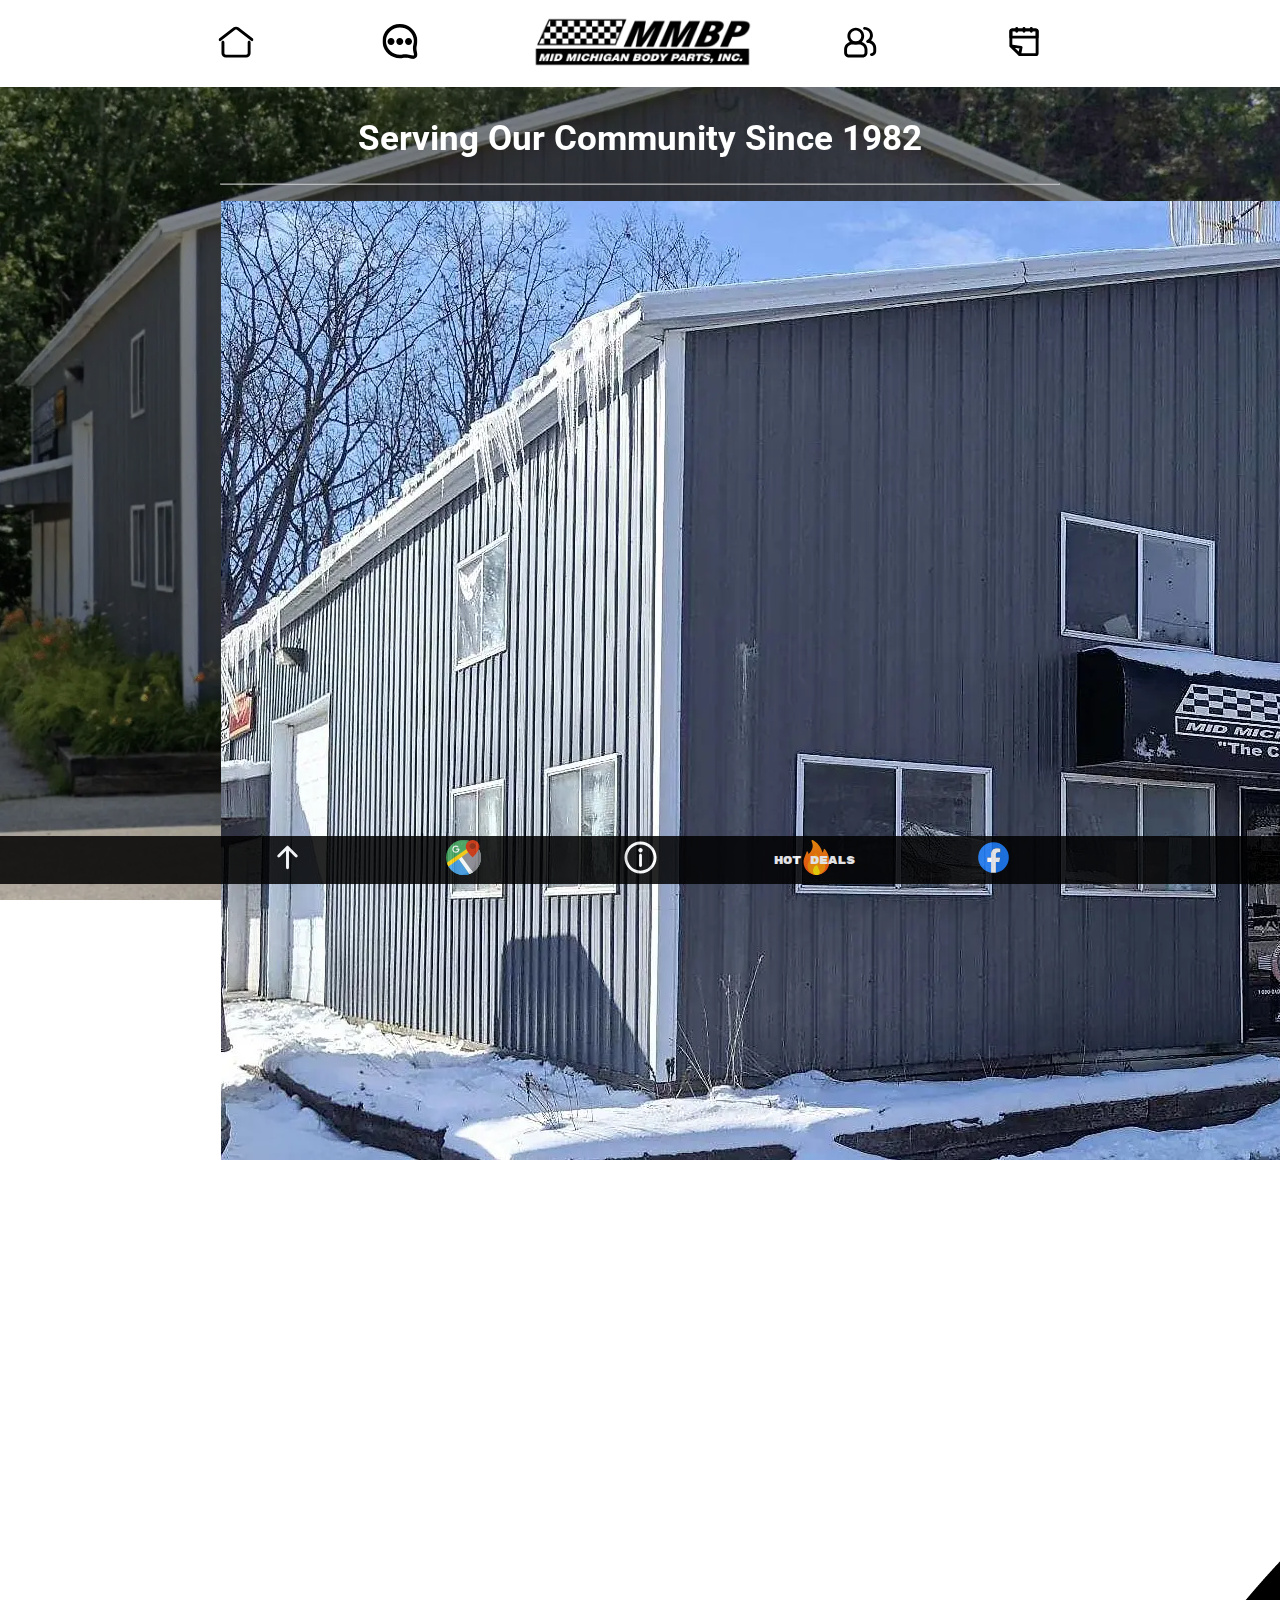
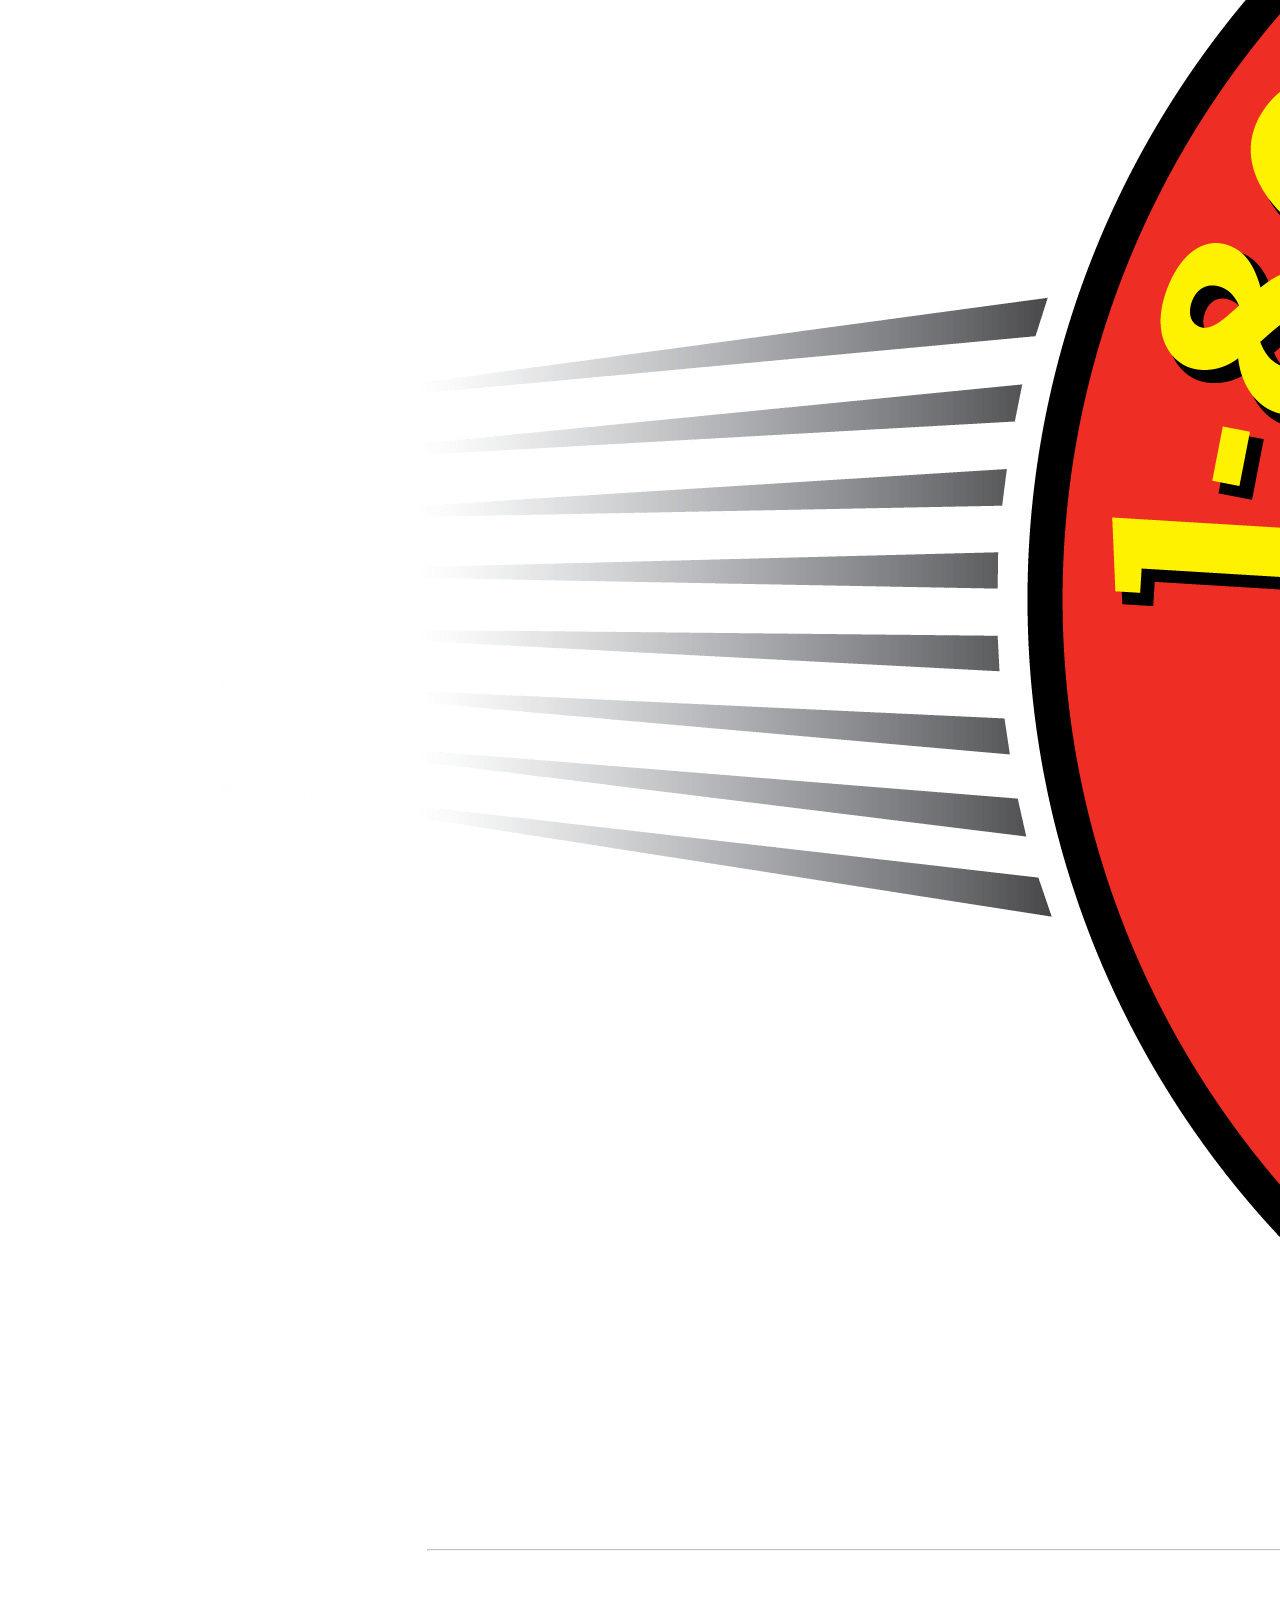
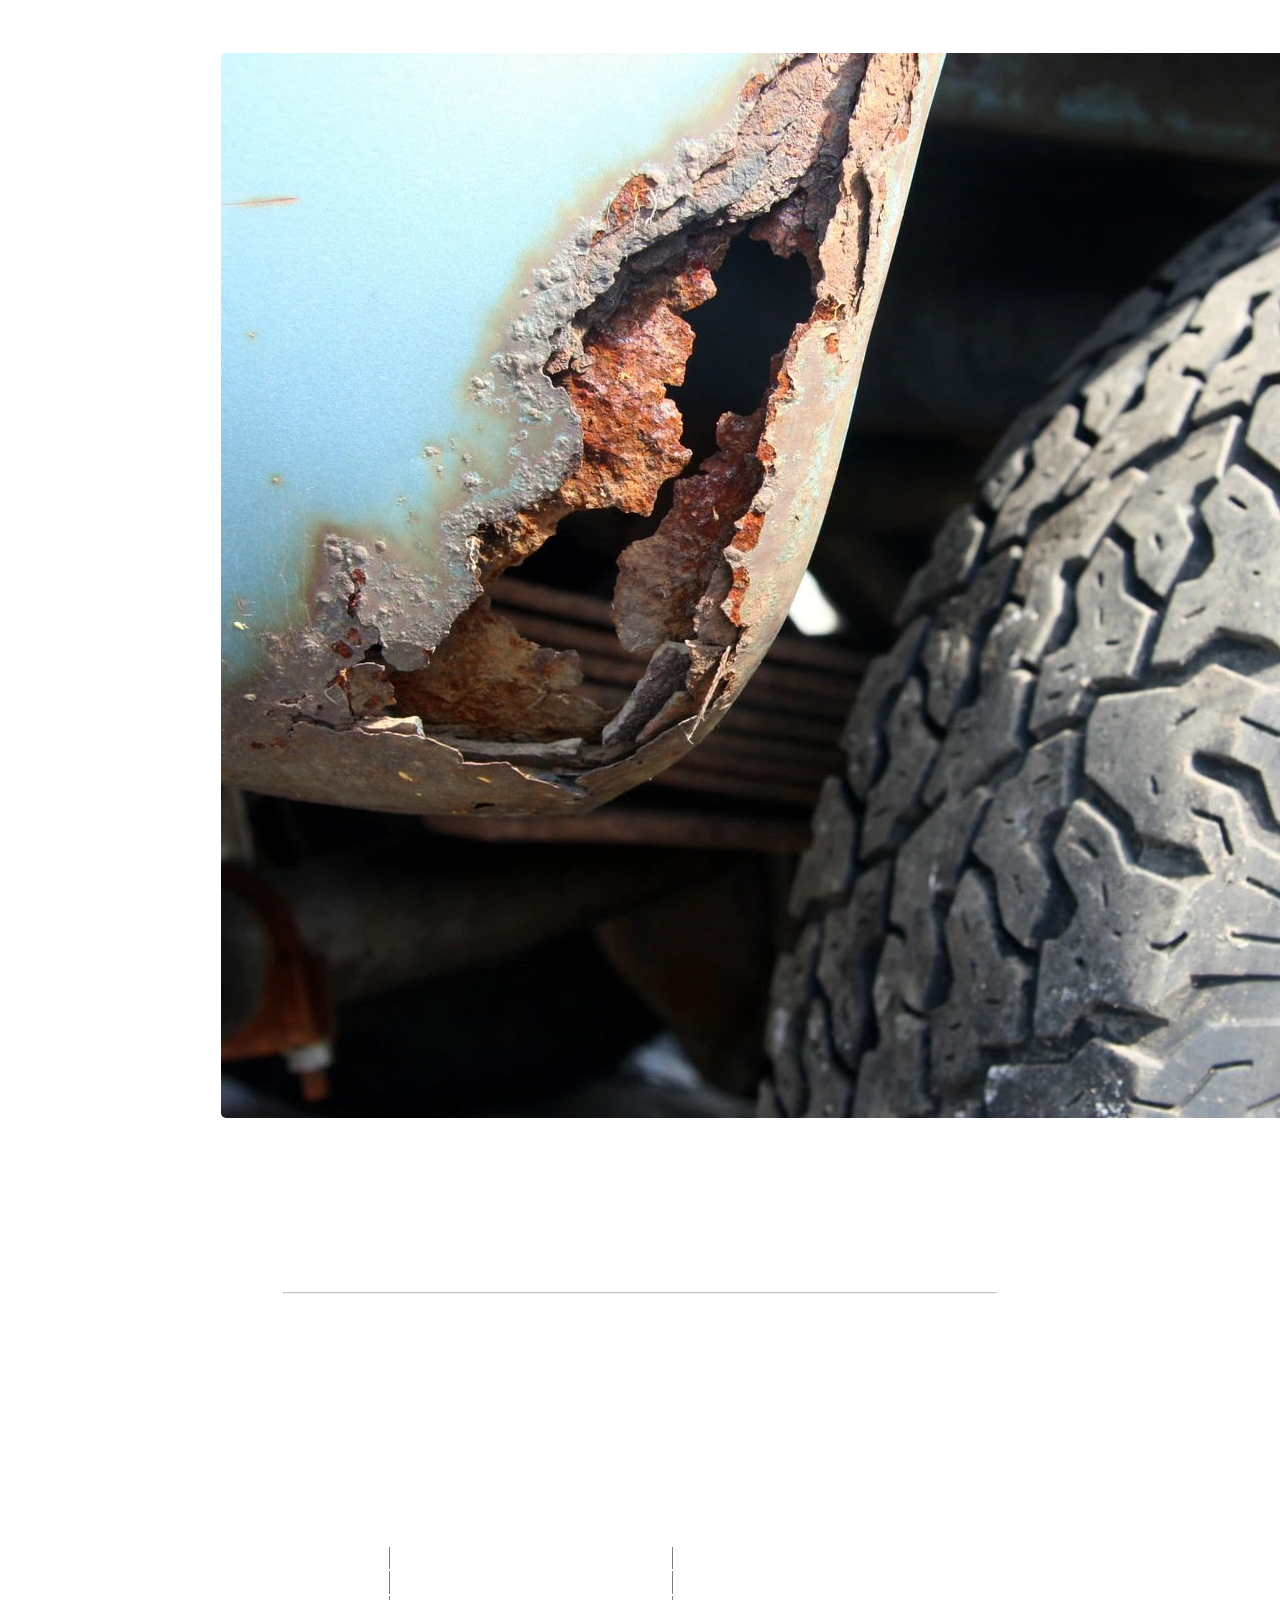
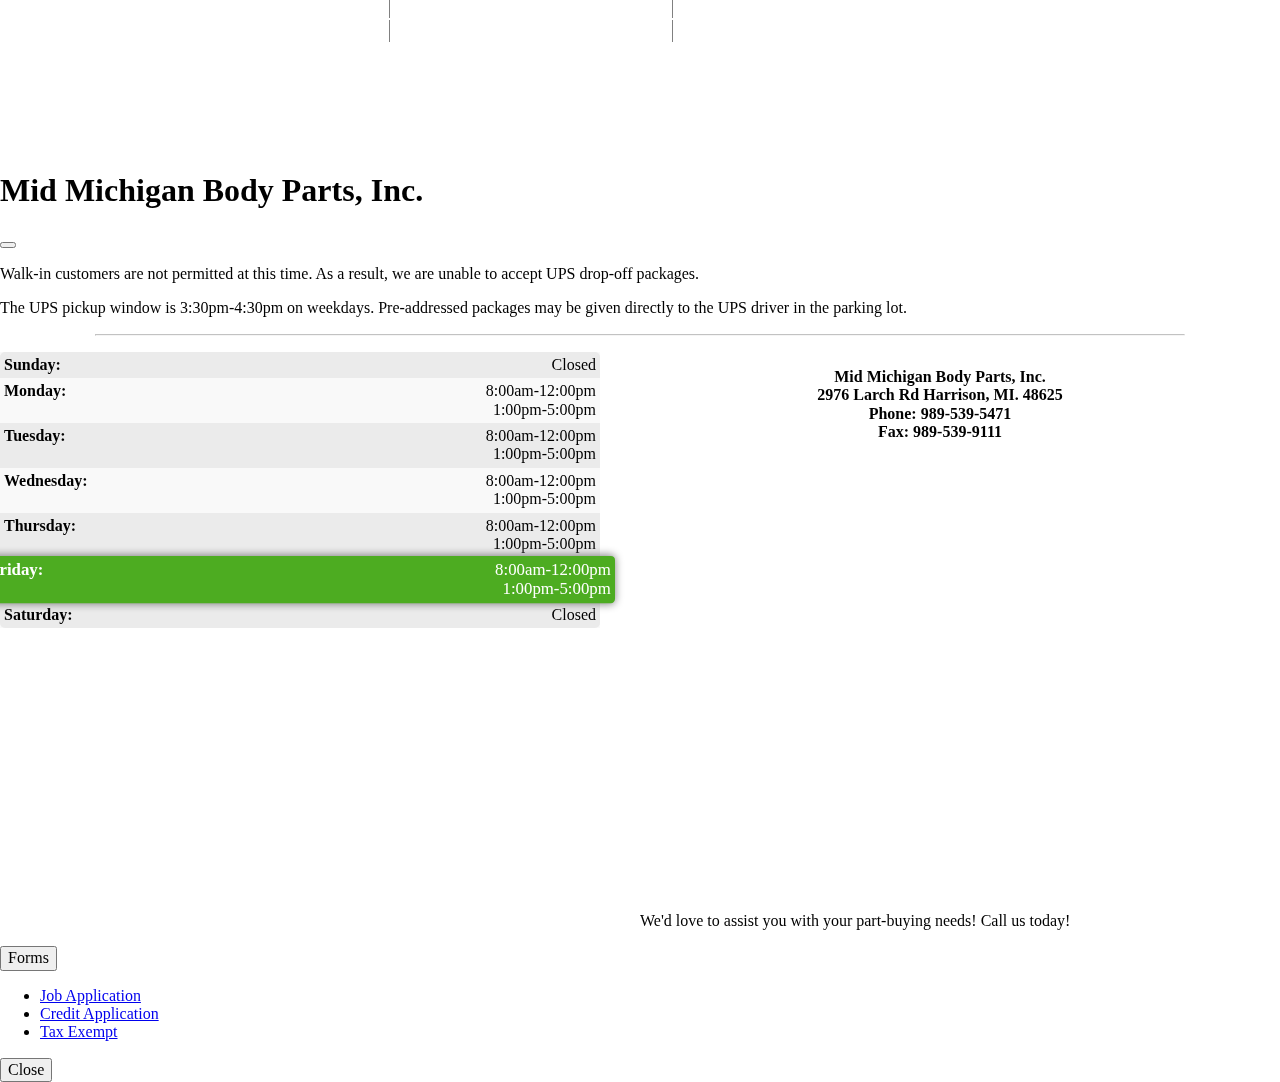
==== index.html @ 49304f9d "converted imgs to webp" ====
<!DOCTYPE html>
<html lang="en">

<head>
  <meta charset="UTF-8">
  <meta http-equiv="X-UA-Compatible" content="IE=edge">
  <meta name="viewport" content="width=device-width, initial-scale=1.0">
  <meta name="description" content="Central Michigan's trusted OEM and aftermarket parts provider with a robust inventory. From bumper to bumper, we've got you covered!">
  <title>Mid Michigan Body Parts, Inc.</title>
  <link rel="icon" type="image/x-icon" href="img/favicon.ico">
  <link href="css/normalize.css" rel="stylesheet">
  <link href="https://cdn.jsdelivr.net/npm/bootstrap@5.3.0-alpha1/dist/css/bootstrap.min.css" rel="stylesheet"
    integrity="sha384-GLhlTQ8iRABdZLl6O3oVMWSktQOp6b7In1Zl3/Jr59b6EGGoI1aFkw7cmDA6j6gD" crossorigin="anonymous">
  <link rel="preconnect" href="https://fonts.googleapis.com">
  <link rel="preconnect" href="https://fonts.googleapis.com">
  <link rel="preconnect" href="https://fonts.gstatic.com" crossorigin>
  <link href="https://fonts.googleapis.com/css2?family=Cambo&family=Roboto:wght@300&family=Rubik+Mono+One&display=swap"
    rel="stylesheet">
  <link href="css/style.css" rel="stylesheet">
</head>

<body>
  <!-- 
    MOBILE HEADER
            -->
  <header>
    <nav class="navbar navbar-expand-lg">
      <div class="container-fluid">
        <a class="navbar-brand" href="#"><img src="img/MMBPBIZCARDLOGO.jpg" class="nav-logo" alt="MMBP Logo"></a>
        <button class="navbar-toggler" type="button" data-bs-toggle="collapse" data-bs-target="#navbarNav"
          aria-controls="navbarNav" aria-expanded="false" aria-label="Toggle navigation">
          <span class="navbar-toggler-icon"></span>
        </button>
        <div class="collapse navbar-collapse" id="navbarNav">
          <ul class="navbar-nav">
            <li class="nav-item">
              <a class="nav-link" href="index.html">Home</a>
            </li>
            <li class="nav-item">
              <a class="nav-link active" aria-current="page" href="about.html">About</a>
            </li>
            <li class="nav-item">
              <a class="nav-link" href="staff.html">Staff</a>
            </li>
            <li class="nav-item">
              <a class="nav-link" href="events.html">Events</a>
            </li>
          </ul>
        </div>
      </div>
    </nav>
    <!--
    WIDE HEADER
            -->
    <nav class="hidden">
      <a class="nav-link" href="index.html"><svg class="header-svg" width="800px" height="800px" viewBox="0 0 1024 1024" class="icon"
          version="1.1" xmlns="http://www.w3.org/2000/svg">
          <path
            d="M981.4 502.3c-9.1 0-18.3-2.9-26-8.9L539 171.7c-15.3-11.8-36.7-11.8-52 0L70.7 493.4c-18.6 14.4-45.4 10.9-59.7-7.7-14.4-18.6-11-45.4 7.7-59.7L435 104.3c46-35.5 110.2-35.5 156.1 0L1007.5 426c18.6 14.4 22 41.1 7.7 59.7-8.5 10.9-21.1 16.6-33.8 16.6z"
            fill="#000000" />
          <path
            d="M810.4 981.3H215.7c-70.8 0-128.4-57.6-128.4-128.4V534.2c0-23.5 19.1-42.6 42.6-42.6s42.6 19.1 42.6 42.6v318.7c0 23.8 19.4 43.2 43.2 43.2h594.8c23.8 0 43.2-19.4 43.2-43.2V534.2c0-23.5 19.1-42.6 42.6-42.6s42.6 19.1 42.6 42.6v318.7c-0.1 70.8-57.7 128.4-128.5 128.4z"
            fill="#000000" />
        </svg>
        <p class="slider">Home</p>
      </a>
      <a class="nav-link" href="about.html"><svg class="header-svg" viewBox="0 0 20 20" version="1.1" xmlns="http://www.w3.org/2000/svg"
          xmlns:xlink="http://www.w3.org/1999/xlink" fill="#000000">
          <g id="SVGRepo_bgCarrier" stroke-width="0"></g>
          <g id="SVGRepo_tracerCarrier" stroke-linecap="round" stroke-linejoin="round"></g>
          <g id="SVGRepo_iconCarrier">
            <title>message_three_points [#1560]</title>
            <desc>Created with Sketch.</desc>
            <defs> </defs>
            <g id="Page-1" stroke="none" stroke-width="1" fill="none" fill-rule="evenodd">
              <g id="Dribbble-Light-Preview" transform="translate(-420.000000, -959.000000)" fill="#000000">
                <g id="icons" transform="translate(56.000000, 160.000000)">
                  <path
                    d="M380.872728,808.94 C380.872728,810.045 379.977728,810.94 378.872728,810.94 C377.767728,810.94 376.872728,810.045 376.872728,808.94 C376.872728,807.835 377.767728,806.94 378.872728,806.94 C379.977728,806.94 380.872728,807.835 380.872728,808.94 M375.872728,808.94 C375.872728,810.045 374.977728,810.94 373.872728,810.94 C372.767728,810.94 371.872728,810.045 371.872728,808.94 C371.872728,807.835 372.767728,806.94 373.872728,806.94 C374.977728,806.94 375.872728,807.835 375.872728,808.94 M370.872728,808.94 C370.872728,810.045 369.977728,810.94 368.872728,810.94 C367.767728,810.94 366.872728,810.045 366.872728,808.94 C366.872728,807.835 367.767728,806.94 368.872728,806.94 C369.977728,806.94 370.872728,807.835 370.872728,808.94 M381.441728,817 C381.441728,817 378.825728,816.257 377.018728,816.257 C375.544728,816.257 375.208728,816.518 373.957728,816.518 C369.877728,816.518 366.581728,813.508 366.075728,809.851 C365.403728,804.997 369.268728,800.999 373.957728,801 C377.900728,801 381.002728,803.703 381.732728,807.083 C382.000728,808.318 381.973728,809.544 381.654728,810.726 C381.274728,812.131 381.291728,813.711 381.703728,815.294 C381.914728,816.103 382.302728,817 381.441728,817 M383.917728,815.859 C383.917728,815.859 383.640728,814.794 383.639728,814.79 C383.336728,813.63 383.271728,812.405 383.584728,811.248 C383.970728,809.822 384.035728,808.268 383.687728,806.66 C382.767728,802.405 378.861728,799 373.957728,799 C367.999728,798.999 363.264728,804.127 364.094728,810.125 C364.736728,814.766 368.870728,818.518 373.957728,818.518 C375.426728,818.518 375.722728,818.257 377.019728,818.257 C378.583728,818.257 380.795728,818.919 380.795728,818.919 C382.683728,819.392 384.399728,817.71 383.917728,815.859"
                    id="message_three_points-[#1560]"> </path>
                </g>
              </g>
            </g>
          </g>
        </svg>
        <p class="slider">About</p>
      </a>
      <img src="img/MMBPBIZCARDLOGO.jpg" class="nav-logo" alt="MMBP Logo">
      <a class="nav-link" href="staff.html"><svg class="header-svg" width="800px" height="800px" viewBox="0 0 1024 1024" class="icon"
          version="1.1" xmlns="http://www.w3.org/2000/svg">
          <path
            d="M388.9 597.4c-135.2 0-245.3-110-245.3-245.3s110-245.3 245.3-245.3 245.3 110 245.3 245.3-110.1 245.3-245.3 245.3z m0-405.3c-88.2 0-160 71.8-160 160s71.8 160 160 160 160-71.8 160-160-71.8-160-160-160z"
            fill="#000000" />
          <path
            d="M591.3 981.3H186.5c-76.6 0-138.8-62.3-138.8-138.8V749c0-130.6 106.2-236.9 236.9-236.9h208.8c130.6 0 236.9 106.3 236.9 236.9v93.5c-0.2 76.5-62.4 138.8-139 138.8zM284.5 597.4c-83.6 0-151.5 68-151.5 151.5v93.5c0 29.5 24 53.5 53.5 53.5h404.8c29.5 0 53.5-24 53.5-53.5v-93.5c0-83.6-68-151.5-151.6-151.5H284.5z"
            fill="#000000" />
          <path
            d="M847.2 938.6c-23.6 0-42.7-19.1-42.7-42.7s19.1-42.7 42.7-42.7c29.5 0 53.5-24 53.5-53.5v-93.5c0-83.6-68-151.5-151.6-151.5h-14.3c-19.8 0-37-13.6-41.5-32.9-4.5-19.3 4.8-39.1 22.5-48 54.8-27.3 88.9-82.1 88.9-143.1 0-88.2-71.8-160-160-160-23.6 0-42.7-19.1-42.7-42.7s19.1-42.7 42.7-42.7c135.2 0 245.3 110 245.3 245.3 0 57.8-19.9 111.9-54.9 154.8 88.3 34.6 151 120.6 151 220.9v93.5c0 76.6-62.3 138.8-138.9 138.8z"
            fill="#000000" />
        </svg>
        <p class="slider">Staff</p>
      </a>
      <a class="nav-link" href="events.html"><svg class="header-svg" fill="#000000" viewBox="0 0 24 24" id="schedule-left"
          data-name="Line Color" xmlns="http://www.w3.org/2000/svg" class="icon line-color">
          <g id="SVGRepo_bgCarrier" stroke-width="0"></g>
          <g id="SVGRepo_tracerCarrier" stroke-linecap="round" stroke-linejoin="round"></g>
          <g id="SVGRepo_iconCarrier">
            <path id="primary" d="M10,16,9,21,3,15ZM3,5V15l6,6H20a1,1,0,0,0,1-1V5a1,1,0,0,0-1-1H4A1,1,0,0,0,3,5Z"
              style="fill: none; stroke: #000000; stroke-linecap: round; stroke-linejoin: round; stroke-width: 2;">
            </path>
            <path id="secondary" d="M3,5V9H21V5a1,1,0,0,0-1-1H4A1,1,0,0,0,3,5ZM7,3V5m5-2V5m5-2V5"
              style="fill: none; stroke: #000000; stroke-linecap: round; stroke-linejoin: round; stroke-width: 2;">
            </path>
          </g>
        </svg>
        <p class="slider">Events</p>
      </a>
    </nav>
  </header>
  <!--
    MAIN
          -->
  <main class="main">
    <h1 class="card-header">Serving Our Community Since 1982</h1>
    <hr>
    <div class="services-container">
      <div class="service-content col">
        <img src="img/modalimg.webp" class="img-fluid" alt="MMBP Building">
        <h2 class="service-header">What is MMBP?</h2>
        <p><strong>We are central Michigan's trusted OEM and aftermarket parts provider.</strong> We have a robust
          inventory of collision and repair parts;
          from bumper to bumper, we've got you covered!</p>
        <section id="radiator">
          <img src="img/1800radiator.png" id="radiator-logo" class="img-fluid" alt="1-800 Radiator Logo">
          <p id="radiator-text"><strong>We are 1-800-Radiator of Central-Northern Michigan.</strong></p>
        </section>
        <div id="hiring-mobile">
          <hr>
          <h2 class="service-header">We're Hiring!</h2>
          <p>We are actively seeking a full-time <strong>office manager</strong>. <a href="staff.html"
              class="supplier-link">See details about this position</a></p>
          <p id="phone">Call us today!<br><a href="tel:9895395471" class="supplier-link">989-539-5471</a></p>
        </div>
        <hr>
        <h2 class="service-header">Winter takes a heavy toll on your vehicle</h2>
        <p>Road salt can accelerate rust accumulation on your vehicle. If your vehicle has fallen victim to those
          harsh Michigan winters, we're here to help.
          We carry a variety of patch panels to get your car looking good as new!
        </p>
        <img src="img/rustcar.webp" class="img-fluid service-img" alt="Rusty patch on car">
        <h2 class="service-header">Our inventory of patch panels includes:</h2>
        <ul class="panel-list">
          <li>Rocker Panels</li>
          <li>Cab Corners</li>
          <li>Wheel Arch Panels</li>
          <li>Floor Panels</li>
          <li>Quarter Panels</li>
        </ul>
      </div>
      <div class="service-content col">
        <div id="hiring-desktop">
          <h2 class="service-header">We're Hiring!</h2>
          <p>We are actively seeking a full-time <strong>office manager</strong>. <a href="staff.html"
              class="supplier-link">See details about this position</a></p>
        </div>
        <hr>
        <h2 class="service-header">Need your parts delivered?</h2>
        <p>No problem! We have our own fleet of trucks and offer delivery service at competitive rates. <strong>From St.
            Ignace to M-46*</strong>, our friendly and reliable drivers
          will make sure your parts arrive safe and sound.</p>
        <h3 class="service-header">Get the right part every time</h3>
        <p>By providing us with your vehicle identification number (VIN), we can ensure we have the right part for you!
          The VIN is typically found on the driver's side of the dashboard near the windshield, or on the driver's side
          door jamb.</p>
        <a href="img/delivery.pdf" target="_blank" class="supplier-link">Delivery Rates</a>
        <p id="asterisk">*We are unable to offer delivery to the thumb at this time.</p>
        <hr>
        <img src="img/warehouse4.webp" class="img-fluid service-img" alt="MMBP warehouse inventory">
        <h2 class="service-header">Our Inventory</h2>
        <table class="inventory">
          <tr class="border-row">
            <td class="border-cell inv">Bumper Covers</td>
            <td class="border-cell inv">Condensers</td>
            <td class="inv">Door Handles</td>
          </tr>
          <tr class="border-row">
            <td class="border-cell inv">Fenders</td>
            <td class="border-cell inv">Fender Liners</td>
            <td class="inv">Fog Lamps</td>
          </tr>
          <tr class="border-row">
            <td class="border-cell inv">Fog Lamp Covers</td>
            <td class="border-cell inv">Grilles</td>
            <td class="inv">Head Lamps</td>
          </tr>
          <tr class="border-row">
            <td class="border-cell inv">Hoods</td>
            <td class="border-cell inv">Mirrors</td>
            <td class="inv">Park Lamps</td>
          </tr>
          <tr class="border-row">
            <td class="border-cell inv">Radiators</td>
            <td class="border-cell inv">Radiator Supports</td>
            <td class="inv">Side Marker Lamps</td>
          </tr>
          <tr>
            <td class="border-cell inv">Tail Lamps</td>
            <td class="border-cell inv">Trans Oil Coolers</td>
            <td class="inv">Valence Panels</td>
          </tr>
        </table>
        <h2 class="service-header">Don't See What You're Looking For? Let Us Help!</h2>
        <p>We are happy to deliver your parts, even if you don't get them from us! We've worked with various parts
          suppliers around the state
          to ensure prompt delivery to clients. This is a <a href="img/suppliers.pdf" target="_blank"
            class="supplier-link">list of suppliers</a> that have utilized our delivery services.
        </p>
      </div>
    </div>
    <section class="returns">
      <hr>
      <h2 class="service-header">MMBP Return Policy</h2>
      <p><strong>Please test fit all parts prior to prepping and/or painting. Painting or otherwise altering the part
          may result in your part being ineligible for return.</strong></p>
      <p>All claims for goods returned after 30 days of invoicing will be subject to a minimum 30% re-stocking fee. All
        non-core returns will be accessed a 1%
        handling fee. No returns after 45 days. No returns on electrical or special order parts.</p>
      <p>All returns must be in original packaging with corresponding part numbers in unused, unpainted, as-delivered
        condition.</p>
      <h3 class="service-header">Return Standards By Manufacturer</h3>
      <table class="returns-table">
        <tr class="border-row">
          <th class="man-cell border-cell"></th>
          <th class="returns-cell border-cell">Lamp Cores</th>
          <th class="returns-cell">Fascia Cores</th>
        </tr>
        <tr class="border-row">
          <td class="man-cell border-cell">Ford</td>
          <td class="returns-cell border-cell">OEM labels taped to lens of lamp</td>
          <td class="returns-cell">OEM labels taped to part of cover</td>
        </tr>
        <tr class="border-row">
          <td class="man-cell border-cell">Chrysler</td>
          <td class="returns-cell border-cell">OEM labels taped to lens of lamp</td>
          <td class="returns-cell">OEM labels taped to part of cover</td>
        </tr>
        <tr>
          <td class="man-cell border-cell">GM</td>
          <td class="returns-cell border-cell">Original OEM packaging with labels intact</td>
          <td class="returns-cell">Original OEM packaging with labels intact</td>
        </tr>
      </table>
    </section>
  </main>
  <!--
    FOOTER
            -->
  <footer class="footer">
    <div class="footer-content">
      <a href="#" aria-label="Back to top of page"><svg class="foot-svg" width="800px" height="800px" viewBox="0 0 24 24" fill="none"
          xmlns="http://www.w3.org/2000/svg">
          <path fill-rule="evenodd" clip-rule="evenodd"
            d="M11.2929 4.29289C11.6834 3.90237 12.3166 3.90237 12.7071 4.29289L18.7071 10.2929C19.0976 10.6834 19.0976 11.3166 18.7071 11.7071C18.3166 12.0976 17.6834 12.0976 17.2929 11.7071L13 7.41421V19C13 19.5523 12.5523 20 12 20C11.4477 20 11 19.5523 11 19V7.41421L6.70711 11.7071C6.31658 12.0976 5.68342 12.0976 5.29289 11.7071C4.90237 11.3166 4.90237 10.6834 5.29289 10.2929L11.2929 4.29289Z"
            fill="#ffffff" />
        </svg></a>
      <a href="https://www.google.com/maps/place/Mid+Michigan+Body+Parts,+Inc./@43.9937777,-84.7965231,15z/data=!4m5!3m4!1s0x0:0x6b0618e33514193b!8m2!3d43.9947454!4d-84.7881957" aria-label="See MMBP on Google Maps"
        target="_blank"><svg class="foot-svg" height="800px" width="800px" version="1.1" id="Layer_1"
          xmlns="http://www.w3.org/2000/svg" xmlns:xlink="http://www.w3.org/1999/xlink" viewBox="0 0 512 512"
          xml:space="preserve">
          <circle style="fill:#40A459;" cx="255.722" cy="256" r="255.445" />
          <path style="fill:#378B4E;" d="M255.722,0.555c-1.944,0-3.878,0.03-5.812,0.073c-0.492,0.011-0.983,0.022-1.474,0.037
                 c-1.843,0.051-3.682,0.119-5.514,0.209c-0.474,0.023-0.945,0.056-1.418,0.081c-1.394,0.077-2.785,0.165-4.174,0.264
                 c-0.699,0.05-1.397,0.098-2.094,0.153c-1.61,0.128-3.217,0.27-4.82,0.428c-0.829,0.082-1.654,0.173-2.479,0.262
                 c-0.991,0.108-1.98,0.221-2.968,0.34c-0.856,0.103-1.714,0.202-2.567,0.313c125.334,16.327,222.126,123.498,222.126,253.282
                 S347.737,492.953,222.403,509.28c0.854,0.111,1.71,0.211,2.567,0.313c0.987,0.119,1.977,0.232,2.968,0.34
                 c0.826,0.09,1.652,0.181,2.479,0.262c1.603,0.158,3.209,0.3,4.82,0.428c0.696,0.056,1.395,0.104,2.094,0.153
                 c1.388,0.099,2.779,0.188,4.174,0.264c0.473,0.027,0.945,0.058,1.418,0.081c1.833,0.09,3.672,0.158,5.514,0.209
                 c0.491,0.014,0.982,0.026,1.474,0.037c1.932,0.043,3.868,0.073,5.812,0.073c141.079,0,255.445-114.367,255.445-255.445
                 S396.801,0.555,255.722,0.555z" />
          <path style="fill:#898790;"
            d="M222.403,233.787l106.563-61.152c0,0,116.569,24.829,143.473-24.263l8.485-15.483l7.379,16.04
                 c15.321,33.304,23.42,70.329,23.42,107.071c0,84.691-41.95,163.833-112.217,211.703l-7.25,4.94L222.403,233.787z" />
          <path style="fill:#7A797F;" d="M511.166,256c0-44.143-11.198-85.671-30.908-121.898l-7.82,14.269
                 c-9.45,17.245-21.888,34.878-34.284,50.741c4.162,18.295,6.374,37.333,6.374,56.888c0,71.337-29.248,135.834-76.4,182.176
                 l23.852,34.666C463.639,427.598,511.166,347.012,511.166,256z" />
          <path style="fill:#3D9AE3;" d="M255.722,512c-87.455,0-168.01-44.081-215.484-117.917l-4.527-7.04l142.267-119.937l163.74,230.122
                 l-10.434,3.385C306.874,508.169,281.452,512,255.722,512z" />
          <path style="fill:#1D81CE;" d="M342.752,496.827l-17.317-24.795c-30.569,19.333-65.625,32.915-103.137,37.801
                 c10.906,1.42,22.13,1.612,33.424,1.612C286.17,511.445,315.674,506.6,342.752,496.827z" />
          <path style="fill:#FFFFFF;" d="M177.978,267.106l44.425-33.319l170.805,238.278l-8.302,4.872
                 c-11.729,6.884-24.073,12.861-36.69,17.766l-6.499,2.527L177.978,267.106z" />
          <path style="fill:#E0E0E3;" d="M341.718,497.229c18.2-6.475,35.457-14.944,51.49-25.164l-24.615-34.338
                 c-13.395,13.232-28.248,24.992-44.293,35.023L341.718,497.229z" />
          <path style="fill:#FFCE00;" d="M31.37,379.188c-7.01-12.718-12.964-26.113-17.696-39.813l-2.112-8.059l299.691-208.592
                 l44.425,33.319L35.712,387.042L31.37,379.188z" />
          <path style="fill:#CD2900;" d="M382.579,250.216c-15.713-16.41-94.094-100.753-94.094-149.704C288.485,45.089,333.575,0,388.997,0
                 s100.512,45.089,100.512,100.512c0,48.918-78.382,133.287-94.095,149.704l0,0C391.917,253.87,386.077,253.871,382.579,250.216
                 L382.579,250.216z" />
          <path style="fill:#891D00;" d="M388.997,134.386c-24.803,0-44.98-20.178-44.98-44.98s20.178-44.98,44.98-44.98
                 c24.803,0,44.98,20.178,44.98,44.98S413.8,134.386,388.997,134.386z" />
          <path style="fill:#FFFFFF;" d="M144.659,186.586c29.088,0,52.755-23.666,52.755-52.755c0-4.6-3.729-8.33-8.33-8.33h-33.319
                 c-4.6,0-8.33,3.729-8.33,8.33c0,4.6,3.729,8.33,8.33,8.33h24.018c-3.769,15.901-18.088,27.766-35.125,27.766
                 c-19.902,0-36.095-16.193-36.095-36.095s16.193-36.095,36.095-36.095c8.8,0,17.275,3.202,23.865,9.015
                 c3.452,3.044,8.715,2.713,11.757-0.736c3.043-3.45,2.713-8.714-0.736-11.757c-9.636-8.5-22.025-13.181-34.886-13.181
                 c-29.088,0-52.755,23.666-52.755,52.755S115.57,186.586,144.659,186.586z" />
        </svg></a>
      <div data-bs-toggle="modal" data-bs-target="#infoModal"><svg class="foot-svg" width="800px" height="800px"
          viewBox="0 0 24 24" fill="none" xmlns="http://www.w3.org/2000/svg">
          <path
            d="M12 18.5C12.5523 18.5 13 18.0523 13 17.5L13 10.5C13 9.94772 12.5523 9.5 12 9.5C11.4477 9.5 11 9.94772 11 10.5L11 17.5C11 18.0523 11.4477 18.5 12 18.5Z"
            fill="#ffffff" />
          <path
            d="M12 8.5C12.8284 8.5 13.5 7.82843 13.5 7C13.5 6.17157 12.8284 5.5 12 5.5C11.1716 5.5 10.5 6.17157 10.5 7C10.5 7.82843 11.1716 8.5 12 8.5Z"
            fill="#ffffff" />
          <path fill-rule="evenodd" clip-rule="evenodd"
            d="M1 12C1 18.0751 5.92487 23 12 23C18.0751 23 23 18.0751 23 12C23 5.92487 18.0751 1 12 1C5.92487 1 1 5.92487 1 12ZM12 21C7.02944 21 3 16.9706 3 12C3 7.02944 7.02944 3 12 3C16.9706 3 21 7.02944 21 12C21 16.9706 16.9706 21 12 21Z"
            fill="#ffffff" />
        </svg></div>
      <a id="fire-container" href="deals.html">
        <div><svg id="fire-svg" viewBox="-33 0 255 255" xmlns="http://www.w3.org/2000/svg"
            xmlns:xlink="http://www.w3.org/1999/xlink" preserveAspectRatio="xMidYMid" fill="#000000">
            <g id="SVGRepo_bgCarrier" stroke-width="0"></g>
            <g id="SVGRepo_tracerCarrier" stroke-linecap="round" stroke-linejoin="round"></g>
            <g id="SVGRepo_iconCarrier">
              <defs>
                <style>
                  .cls-3 {
                    fill: url(#linear-gradient-1);
                  }

                  .cls-4 {
                    fill: #fc9502;
                  }

                  .cls-5 {
                    fill: #fce202;
                  }
                </style>
                <linearGradient id="linear-gradient-1" gradientUnits="userSpaceOnUse" x1="94.141" y1="255" x2="94.141"
                  y2="0.188">
                  <stop offset="0" stop-color="#ff4c0d"></stop>
                  <stop offset="1" stop-color="#fc9502"></stop>
                </linearGradient>
              </defs>
              <g id="fire">
                <path
                  d="M187.899,164.809 C185.803,214.868 144.574,254.812 94.000,254.812 C42.085,254.812 -0.000,211.312 -0.000,160.812 C-0.000,154.062 -0.121,140.572 10.000,117.812 C16.057,104.191 19.856,95.634 22.000,87.812 C23.178,83.513 25.469,76.683 32.000,87.812 C35.851,94.374 36.000,103.812 36.000,103.812 C36.000,103.812 50.328,92.817 60.000,71.812 C74.179,41.019 62.866,22.612 59.000,9.812 C57.662,5.384 56.822,-2.574 66.000,0.812 C75.352,4.263 100.076,21.570 113.000,39.812 C131.445,65.847 138.000,90.812 138.000,90.812 C138.000,90.812 143.906,83.482 146.000,75.812 C148.365,67.151 148.400,58.573 155.999,67.813 C163.226,76.600 173.959,93.113 180.000,108.812 C190.969,137.321 187.899,164.809 187.899,164.809 Z"
                  id="path-1" class="cls-3" fill-rule="evenodd"></path>
                <path
                  d="M94.000,254.812 C58.101,254.812 29.000,225.711 29.000,189.812 C29.000,168.151 37.729,155.000 55.896,137.166 C67.528,125.747 78.415,111.722 83.042,102.172 C83.953,100.292 86.026,90.495 94.019,101.966 C98.212,107.982 104.785,118.681 109.000,127.812 C116.266,143.555 118.000,158.812 118.000,158.812 C118.000,158.812 125.121,154.616 130.000,143.812 C131.573,140.330 134.753,127.148 143.643,140.328 C150.166,150.000 159.127,167.390 159.000,189.812 C159.000,225.711 129.898,254.812 94.000,254.812 Z"
                  id="path-2" class="cls-4" fill-rule="evenodd"></path>
                <path
                  d="M95.000,183.812 C104.250,183.812 104.250,200.941 116.000,223.812 C123.824,239.041 112.121,254.812 95.000,254.812 C77.879,254.812 69.000,240.933 69.000,223.812 C69.000,206.692 85.750,183.812 95.000,183.812 Z"
                  id="path-3" class="cls-5" fill-rule="evenodd"></path>
              </g>
            </g>
          </svg></div>
        <div id="deals-link">Hot Deals</div>
      </a>
      <a href="https://www.facebook.com/MidMichiganBodyPartsInc" aria-label="See MMBP's Facebook page" target="_blank"><svg class="foot-svg" width="800px"
          height="800px" viewBox="0 0 16 16" xmlns="http://www.w3.org/2000/svg" fill="none">
          <path fill="#1877F2"
            d="M15 8a7 7 0 00-7-7 7 7 0 00-1.094 13.915v-4.892H5.13V8h1.777V6.458c0-1.754 1.045-2.724 2.644-2.724.766 0 1.567.137 1.567.137v1.723h-.883c-.87 0-1.14.54-1.14 1.093V8h1.941l-.31 2.023H9.094v4.892A7.001 7.001 0 0015 8z" />
          <path fill="#ffffff"
            d="M10.725 10.023L11.035 8H9.094V6.687c0-.553.27-1.093 1.14-1.093h.883V3.87s-.801-.137-1.567-.137c-1.6 0-2.644.97-2.644 2.724V8H5.13v2.023h1.777v4.892a7.037 7.037 0 002.188 0v-4.892h1.63z" />
        </svg></a>
    </div>
  </footer>
  <!--
              INFO MODAL
                      -->
  <div class="modal fade" id="infoModal" tabindex="-1" aria-labelledby="infoModalLabel" aria-hidden="true">
    <div class="modal-dialog">
      <section class="modal-content">
        <div class="modal-header">
          <h1 class="modal-title fs-5" id="infoModalLabel">Mid Michigan Body Parts, Inc.</h1>
          <button type="button" class="btn-close" data-bs-dismiss="modal" aria-label="Close"></button>
        </div>
        <div class="modal-body">
          <div class="walk-in">
            <p>Walk-in customers are not permitted at this time. As a result, we are unable to accept UPS drop-off
              packages.</p>
            <p>The UPS pickup window is 3:30pm-4:30pm on weekdays. Pre-addressed packages may be given directly to the
              UPS
              driver in the parking lot.</p>
            <div class="address-hidden">
              <p>Mid Michigan Body Parts, Inc.</p>
              <p>2976 Larch Rd Harrison, MI. 48625</p>
              <p>Phone: 989-539-5471</p>
              <p>Fax: 989-539-9111</p>
              <iframe
                src="https://www.google.com/maps/embed?pb=!1m14!1m8!1m3!1d11481.157127603186!2d-84.7881957!3d43.9947454!3m2!1i1024!2i768!4f13.1!3m3!1m2!1s0x0%3A0x6b0618e33514193b!2sMid%20Michigan%20Body%20Parts%2C%20Inc.!5e0!3m2!1sen!2sus!4v1677179357650!5m2!1sen!2sus"
                width="600" height="450" style="border:0;" allowfullscreen="" loading="lazy"
                referrerpolicy="no-referrer-when-downgrade" class="img-fluid"></iframe>
            </div>
          </div>
          <hr class="hr-header">
          <div class="building-block">
            <div class="hours-list">
              <div class="line" id="day-0">
                <div><strong>Sunday:</strong></div>
                <div class="time">Closed</div>
              </div>
              <div class="line" id="day-1">
                <div><strong>Monday:</strong></div>
                <div class="time">8:00am-12:00pm<br>1:00pm-5:00pm</div>
              </div>
              <div class="line" id="day-2">
                <div><strong>Tuesday:</strong></div>
                <div class="time">8:00am-12:00pm<br>1:00pm-5:00pm</div>
              </div>
              <div class="line" id="day-3">
                <div><strong>Wednesday:</strong></div>
                <div class="time">8:00am-12:00pm<br>1:00pm-5:00pm</div>
              </div>
              <div class="line" id="day-4">
                <div><strong>Thursday:</strong></div>
                <div class="time">8:00am-12:00pm<br>1:00pm-5:00pm</div>
              </div>
              <div class="line" id="day-5">
                <div><strong>Friday:</strong></div>
                <div class="time">8:00am-12:00pm<br>1:00pm-5:00pm</div>
              </div>
              <div class="line" id="day-6">
                <div><strong>Saturday:</strong></div>
                <div class="time">Closed</div>
              </div>
            </div>
            <figure class="modal-img-container">
              <div class="address">
                <p>Mid Michigan Body Parts, Inc.</p>
                <p>2976 Larch Rd Harrison, MI. 48625</p>
                <p>Phone: 989-539-5471</p>
                <p>Fax: 989-539-9111</p>
              </div>
              <iframe
                src="https://www.google.com/maps/embed?pb=!1m14!1m8!1m3!1d11481.157127603186!2d-84.7881957!3d43.9947454!3m2!1i1024!2i768!4f13.1!3m3!1m2!1s0x0%3A0x6b0618e33514193b!2sMid%20Michigan%20Body%20Parts%2C%20Inc.!5e0!3m2!1sen!2sus!4v1677179357650!5m2!1sen!2sus"
                width="600" height="450" style="border:0;" allowfullscreen="" loading="lazy"
                referrerpolicy="no-referrer-when-downgrade" class="img-fluid"></iframe>
              <figcaption>We'd love to assist you with your part-buying needs! Call us today!</figcaption>
            </figure>
          </div>
        </div>
        <div class="modal-footer">
          <div class="dropdown">
            <button class="btn btn-primary dropdown-toggle" type="button" data-bs-toggle="dropdown"
              aria-expanded="false">
              Forms
            </button>
            <ul class="dropdown-menu">
              <li><a class="dropdown-item" href="img/MMBPapp.pdf" target="_blank">Job Application</a></li>
              <li><a class="dropdown-item" href="img/creditapp.pdf" target="_blank">Credit Application</a></li>
              <li><a class="dropdown-item" href="img/taxexempt.pdf" target="_blank">Tax Exempt</a></li>
            </ul>
          </div>
          <button type="button" class="btn btn-secondary" data-bs-dismiss="modal">Close</button>
        </div>
      </section>
    </div>
  </div>
  <script src="https://cdn.jsdelivr.net/npm/bootstrap@5.3.0-alpha1/dist/js/bootstrap.bundle.min.js"
    integrity="sha384-w76AqPfDkMBDXo30jS1Sgez6pr3x5MlQ1ZAGC+nuZB+EYdgRZgiwxhTBTkF7CXvN"
    crossorigin="anonymous"></script>
  <script src="app.js"></script>
</body>

</html>
---- css/style.css ----
* {
    box-sizing: border-box;
}

body:after {
    content: "";
    position: fixed;
    left: 0;
    top: 0;
    right: 0;
    bottom: 0;
    z-index: -1;
    display: block;
    background: radial-gradient(rgba(0, 0, 0, 0.455) 7%, rgba(0, 0, 0, 0.12)),
        url('../img/mmbpbuilding2.webp') no-repeat 50% 50%;
    background-size: cover;
}

.main {
    margin-bottom: 6rem;
    max-width: 75rem;
}

.team-header {
    margin-top: 1rem;
}

hr {
    opacity: .6;
    color: white;
    width: 85%;
    margin: 1rem auto;
}

#radiator {
    display: grid;
    grid-template-columns: 1fr 1fr;
    column-gap: .5rem;
    margin-top: .5rem;
}

#radiator-text {
    text-align: center;
    margin-top: auto;
    margin-bottom: auto;
}

#phone {
    text-align: center;
    font-size: 21px;
}

.supplier-link {
    color: rgb(228, 235, 255);
    font-weight: bold;
}

.supplier-link:hover {
    cursor: pointer;
    color: rgb(152, 179, 255);
}

.about-container,
.returns {
    width: 85%;
    margin: auto;
}

#reviews {
    margin: auto;
    padding-bottom: 4rem;
}

.review-header {
    text-align: center;
    color: white;
    padding-top: 1rem;
    font-weight: 300;
}

#google-header {
    margin: 2rem auto;
}

#review-p {
    text-align: center;
}

#apply {
    text-align: center;
    font-size: 19px;
}

.services-container {
    margin: auto;
    width: 85%;
    color: white;
}

.service-header,
.employ-header {
    Font-Family: 'Roboto', Sans-Serif;
    text-align: center;
    color: white;
}

#asterisk {
    font-weight: 300;
    font-size: 12px;
}

.inventory {
    width: 100%;
    border-radius: 5px;
    margin: 1rem auto;
}

.service-img {
    border-radius: 5px;
    margin-bottom: 1rem;
}

.job-list {
    color: white;
}

.border-row {
    border-bottom: 1px solid gray;
}

.border-cell {
    border-right: 1px solid gray;
    padding: 2px;
}

.inv {
    width: 33%;
    text-align: center;
}

.returns {
    color: white;
    margin: 1rem auto 8rem;
}

.returns-table {
    margin: auto;
}

.man-cell {
    width: 10%;
}

.returns-cell {
    text-align: center;
    width: auto;
}

.panel-list {
    display: grid;
    grid-template-columns: repeat(2, auto);
    justify-content: center;
}

.panel-list>li:nth-child(even) {
    margin-left: 3rem;
}

#home-about {
    color: white;
}

#hiring-desktop {
    display: none;
}

#hiring-mobile {
    margin-top: 1rem;
    text-align: center;
}

/* =====================================
============== HEADER ==================
======================================== */

.hr-header {
    color: black;
}

.nav-logo {
    width: 14rem;
}

.navbar-toggler {
    border: none;
}

.about-container>div>p {
    color: white;
}

.about-container>p {
    color: white;
    margin: 1rem 5px auto;
}

.navbar {
    background-color: white;
}

.hidden {
    display: none;
}

.header-svg {
    height: 35px;
    width: auto;
    transform: translateX(50%);
}

.nav-link {
    position: relative;
    width: 90px;
    overflow: hidden;
}

.nav-link:hover {
    cursor: pointer;
}

.header-svg,
.slider {
    transition-duration: .5s;
}

.nav-link:hover .slider {
    opacity: 1;
}

.nav-link:hover .header-svg {
    transform: translate(50%, -35px);
}

.slider {
    color: black;
    font-family: 'Rubik Mono One', sans-serif;
    font-style: italic;
    position: absolute;
    left: 50%;
    transform: translateX(-50%);
    top: 45%;
    opacity: 0;
}

#text-b {
    text-align: center;
}

/* =====================================
=============== CARDS ==================
======================================== */

.card-container {
    display: flex;
    flex-wrap: wrap;
    width: 85%;
    margin: auto;
    column-gap: 15px;
}

.flip-card {
    position: absolute;
    background-color: transparent;
    bottom: 1rem;
    width: 90%;
    height: 15rem;
    transform: translate3d(0px, 0px, 0px);
}

.staff-card {
    height: 21rem;
}

.flip-card-inner {
    position: relative;
    width: 100%;
    height: 100%;
    transition-duration: 0.8s;
    transform-style: preserve-3d;
}

.flip-card-front,
.flip-card-back {
    position: absolute;
    width: 100%;
    height: 100%;
    backface-visibility: hidden;
    color: black;
    transform-style: preserve-3d;
}

.flip-card-back {
    transform: rotateY(180deg);
}

.card {
    margin: 2rem auto 1rem;
    width: 18rem;
    box-shadow: 0 0 10px white;
}

.img-ph {
    width: 100%;
    height: 15rem;
    margin: .5rem auto 1.5rem;
    box-shadow: 0 0 12px gray;
    border-radius: 4px;
}

.card-header {
    margin-top: 2rem;
    Font-Family: 'Roboto', Sans-Serif;
    Font-Size: 35px;
}

.card-title {
    font-weight: bold;
}

.card-header {
    margin-left: 3px;
    margin-right: 3px;
}

.card-header,
#contact,
.team-header {
    color: white;
    text-align: center;
}

.card-main {
    width: 19rem;
}

.card-main-body {
    padding-bottom: 0;
}

.main-img-ph {
    width: 100%;
    margin-bottom: .5rem;
    box-shadow: 0 0 15px gray;
    border-radius: 4px;
}

.staff-button,
.back-button {
    font-weight: lighter;
    position: absolute;
    right: 0;
    top: 0;
    text-align: right;
    background: none;
    color: gray;
    border: none;
    width: 50%;
    white-space: nowrap;;
    text-decoration: underline;
}

.back-button {
    z-index: -1;
}

/* =====================================
============== FOOTER ==================
======================================== */

.foot-slogan {
    font-weight: 200;
    margin-top: 1rem;
    color: white;
    font-style: italic;
}

.footer {
    position: fixed;
    bottom: 1rem;
    height: 3rem;
    width: 100%;
    opacity: 85%;
    background-color: black;
    z-index: 3;
}

.footer-content {
    display: flex;
    height: 3rem;
    background-color: black;
    margin: auto;
    justify-content: space-evenly;
    align-items: center;
}

.foot-svg {
    transition-duration: .5s;
    height: 35px;
    width: 35px;
}

.foot-svg:hover {
    transform: scale(1.3);
    cursor: pointer;
}

#fire-svg {
    height: 35px;
    width: 35px;
}

#fire-container:hover {
    transform: scale(1.3);
    cursor: pointer;
}

#fire-container {
    position: relative;
    transition-duration: .5s;
}

#deals-link {
    position: absolute;
    white-space: nowrap;
    overflow: visible;
    font-size: 11px;
    color: white;
    left: -25px;
    top: 50%;
    transform: translateY(-40%);
    font-family: 'Rubik Mono One', sans-serif;
}

/* =====================================
============== MODAL ==================
======================================== */

.modal-body {
    margin: 0rem auto;
    padding-top: 0;
}

.hours-list {
    background-color: rgba(236, 236, 236, 0.308);
    height: fit-content;
}

.line {
    display: flex;
    justify-content: space-between;
    padding: 4px;
}

.time {
    text-align: right;
}

.line:nth-child(odd) {
    background-color: rgba(202, 202, 202, 0.308);
}

.line:last-child {
    border-radius: 0 0 5px 5px;
}

.line:first-child {
    border-radius: 5px 5px 0 0;
}

.building-block {
    margin-top: 1rem;
}

.address {
    margin-bottom: 1rem;
}

.address>p,
.address-hidden>p {
    text-align: center;
    margin: 0;
    padding: 0;
    font-weight: 600;
    color: black;
}

.walk-in {
    margin-bottom: 1rem;
    color: black;
}

.modal-img-container {
    display: none;
    width: 48%;
    height: 28.3%;
}

.closed {
    display: flex;
    justify-content: space-between;
    padding: 4px;
    background-color: rgb(252, 95, 95);
    color: white;
    transform: scale(1.06);
    box-shadow: 0 0 16px rgb(68, 68, 68);
    border-radius: 4px;
}

.open {
    display: flex;
    justify-content: space-between;
    padding: 4px;
    background-color: rgb(77, 172, 33);
    color: white;
    transform: scale(1.05);
    box-shadow: 0 0 8px gray;
    border-radius: 4px;
}

/* =====================================
============== CAROUSEL ================
======================================== */


.carousel {
    display: none;
    margin: 3rem auto 1rem;
}

.staff-carousel {
    height: 25rem;
    width: 25rem;
    margin: 1rem auto;
    border-radius: 5px;
}

/* =====================================
=============== DEALS ==================
======================================== */

.deals-container {
    color: white;
    width: 90%;
    margin: auto;
    text-align: center;
}

/* =====================================
=============== EVENTS =================
======================================== */

#events {
    color: white;
    width: 90%;
    margin: auto;
    text-align: center;
}

/* ================================
========== MEDIA QUERIES ==========
================================ */
@media screen and (min-width: 1200px) {
    .team-container {
        display: grid;
        grid-template-columns: 1fr 1fr;
        grid-template-rows: auto;
        grid-template-areas:
            "text-a employ"
            "text-a text-b"
            "text-a list"
            "apply apply";
        column-gap: 10px;
    }

    #text-a {
        grid-area: text-a;
    }

    #text-b {
        grid-area: text-b;
    }

    .employ-header {
        grid-area: employ;
    }

    .job-list {
        grid-area: list;
    }

    #apply {
        grid-area: apply;
    }

}

@media screen and (min-width: 576px) {

    .card-main {
        width: 38rem;
    }

    .card-main-body {
        display: flex;
    }

    .card-main-text {
        order: -1;
        width: 35%
    }

    .card-main-link {
        display: none;
    }

    .carousel {
        display: block;
    }

    .card-bio {
        margin: auto auto .5rem .5rem;
    }

    .card-main-text {
        height: 9rem;
    }

    .main-img-ph {
        float: left;
        display: table-cell;
        width: 40%;
        vertical-align: middle;
        margin: .5rem 1rem 0 auto;
    }

    .modal-img-container {
        display: block;
    }

    .hours-list {
        width: 50%;
    }

    .building-block {
        display: flex;
        justify-content: space-between;
    }

    .address-hidden {
        display: none;
    }

    #reviews {
        width: 75%;
    }

    .returns {
        text-align: center;
    }

    .home-container {
        display: grid;
        grid-template-columns: 1fr 1fr;
        gap: 15px;
    }

    /* .team-container {
        display: grid;
        grid-template-columns: 1fr 1fr;
        grid-template-rows: auto;
        grid-template-areas:
            "text-a employ"
            "text-a text-b"
            "text-a list"
            "apply apply";
        column-gap: 10px;
    } */

    #text-a {
        grid-area: text-a;
    }

    #text-b {
        grid-area: text-b;
    }

    .employ-header {
        grid-area: employ;
    }

    .job-list {
        grid-area: list;
    }

    #apply {
        grid-area: apply;
    }

    #radiator-text {
        font-size: 17px;
    }

    .deals-container {
        display: grid;
        grid-template-columns: 1fr 1fr;
        gap: 1rem;
    }

    .staff-button,
    .back-button {
        text-align: center;
        background:rgba(236, 236, 236);
        text-decoration: none;
        transition-duration: .4s;
        border-radius: 3px;
    }

    .staff-button:hover,
    .back-button:hover {
        background: rgba(190, 190, 190);
        color: white;
    }

}

@media screen and (min-width: 768px) {

    .card-main {
        width: 46rem;
    }

    .card-main-body {
        padding-bottom: .5rem;
    }

    .card-main-text {
        height: 11rem;
    }

    .navbar {
        display: none;
    }

    .about-container {
        margin-top: 1rem;
    }

    .nav-logo {
        margin: auto 2rem;
    }

    .hidden {
        display: flex;
        background-color: white;
        width: 100%;
        justify-content: space-evenly;
        padding: 1rem 10%;
        align-items: center;
    }

    #reviews {
        width: 55%;
    }

    .services-container {
        display: grid;
        grid-template-columns: 1fr 1fr;
        gap: 15px;
    }

    .footer-content {
        width: 80%;
    }

    #hiring-mobile {
        display: none;
    }

    #hiring-desktop {
        display: block;
        text-align: center;
    }
}

@media screen and (min-width: 992px) {
    .main {
        width: 77%;
        margin: 0 auto 5rem;
    }

    .nav-logo {
        margin: auto 0;
    }

    #reviews {
        width: 45%;
    }

    #review-p {
        width: 65%;
        margin: auto;
    }
}

@media screen and (min-width: 1200px) {
    .team {
        display: grid;
        gap: 1rem;
        grid-template-columns: 1fr 1fr;
    }

    .carousel {
        margin-top: 1rem;
    }

    .team-container {
        display: block;
    }
}

@media screen and (min-width: 1400px) {
    .about-container {
        width: 70%;
    }

    hr {
        width: 75%;
    }

    .footer-content {
        width: 70%;
    }
}
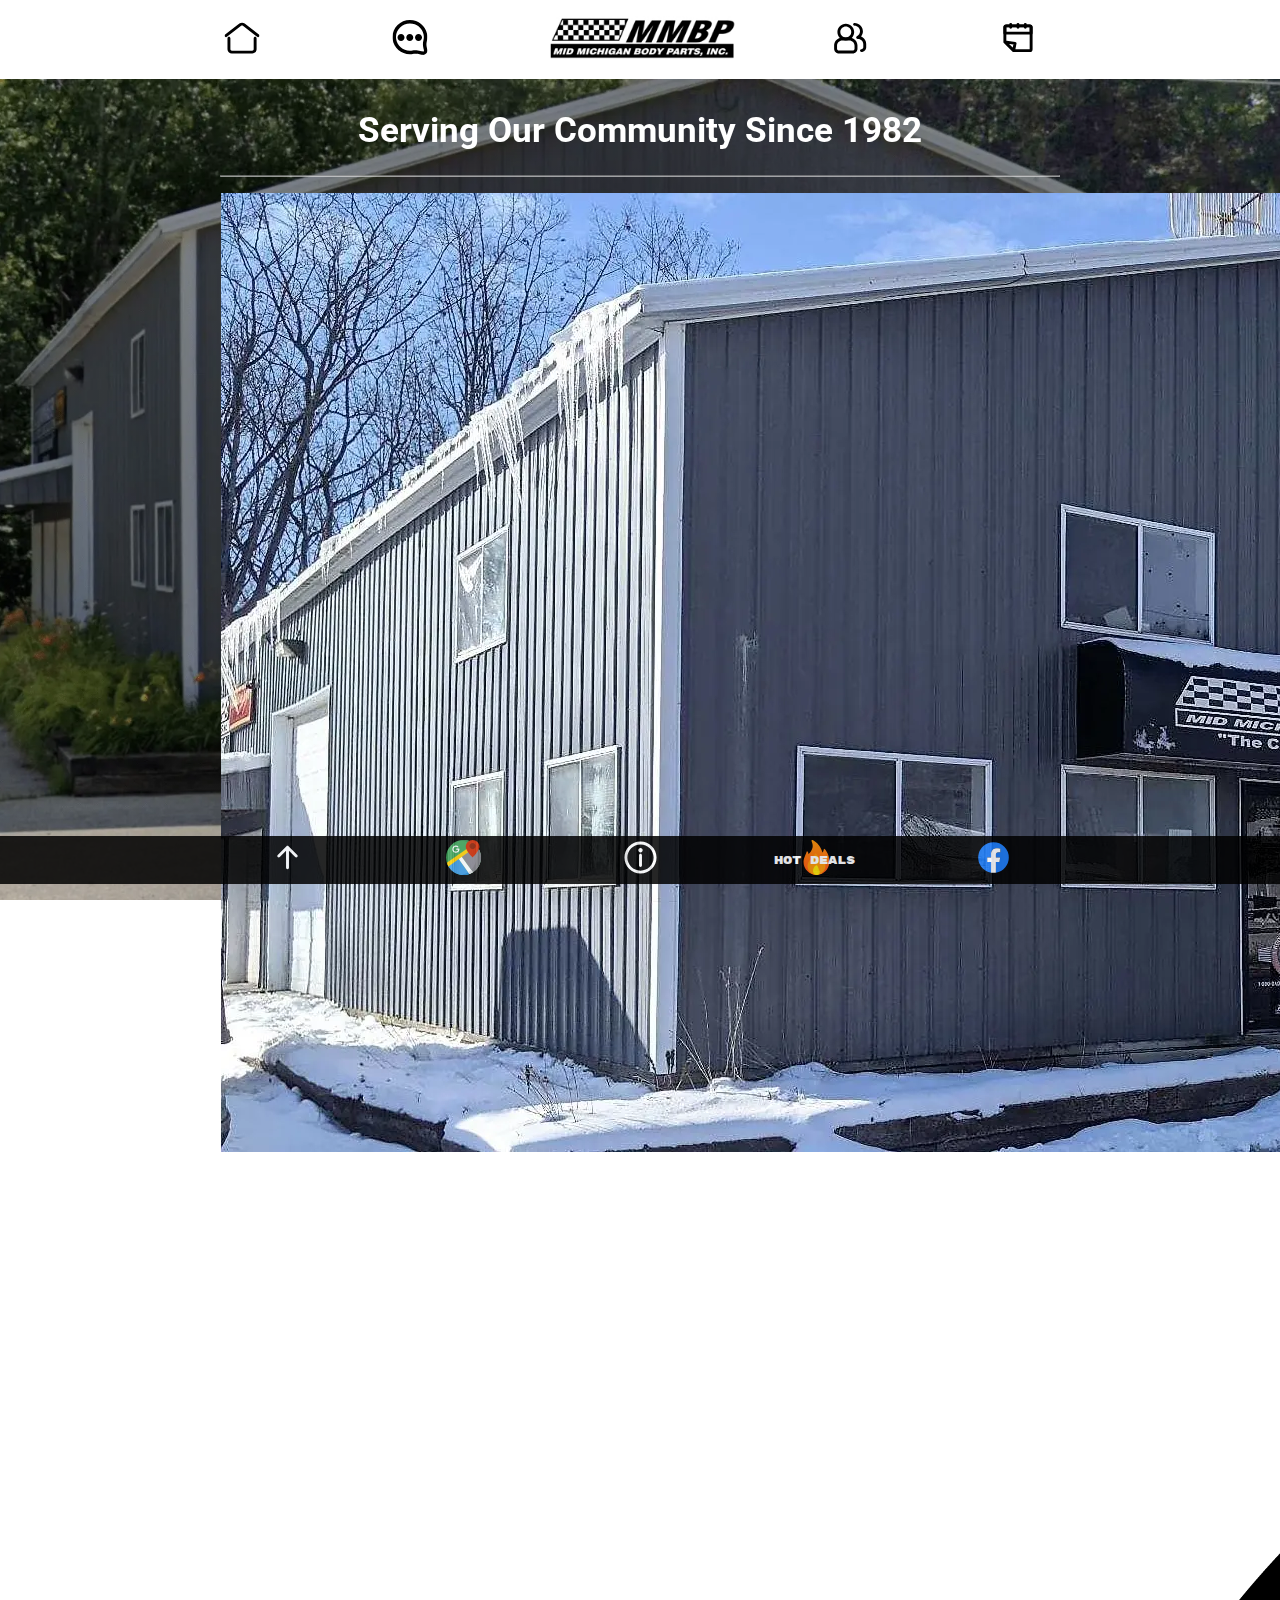
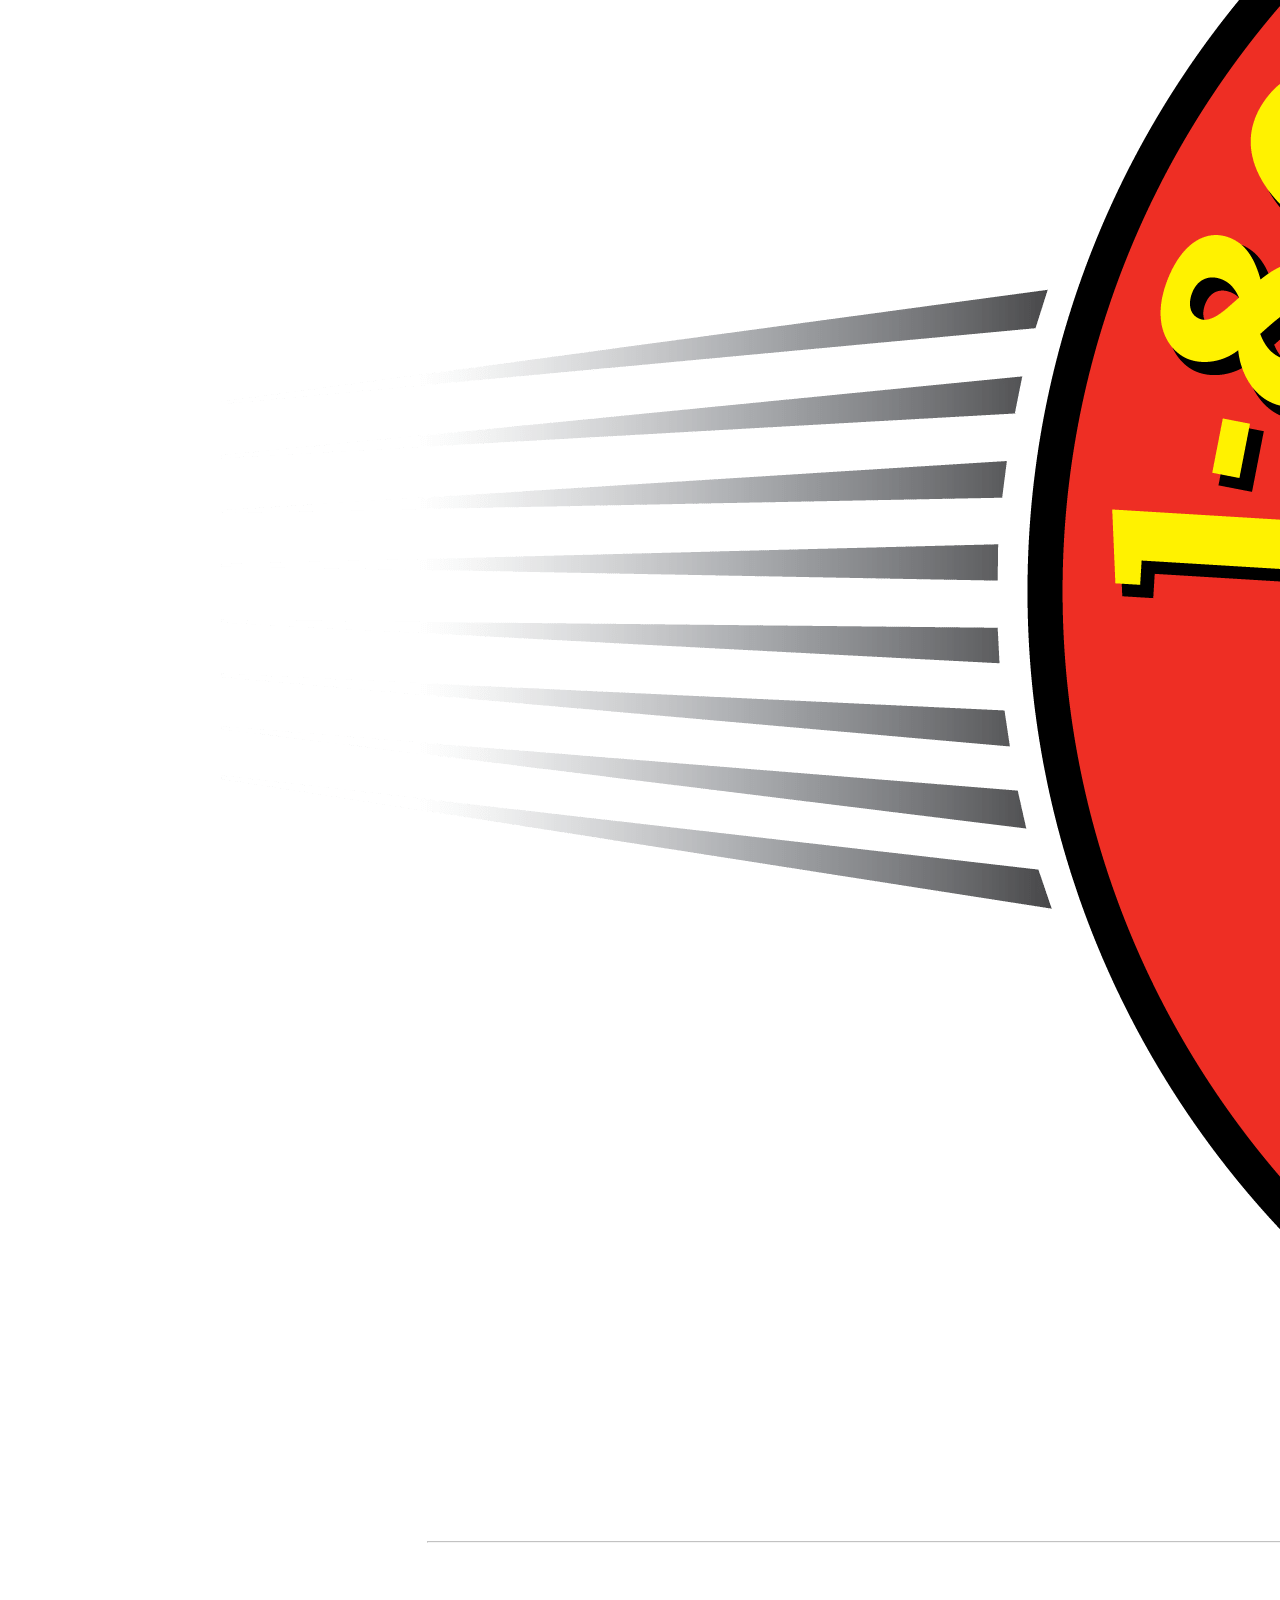
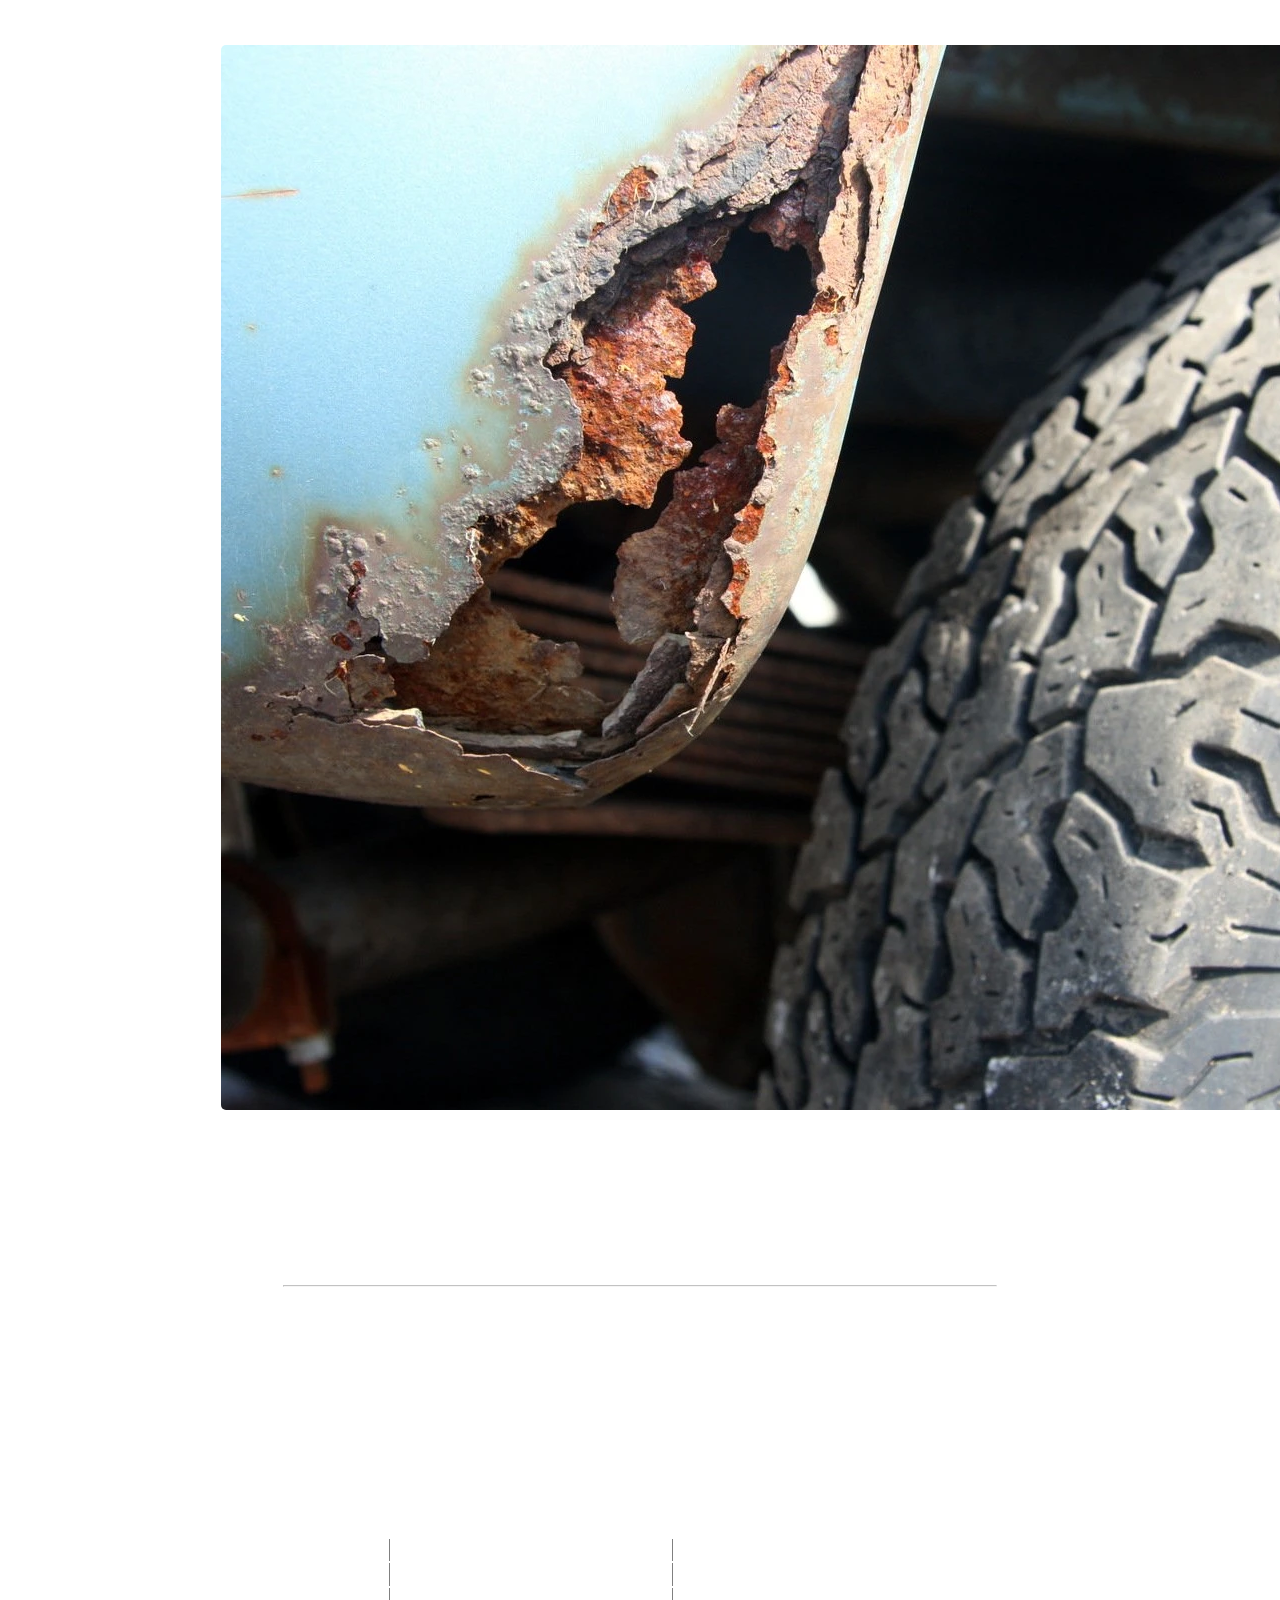
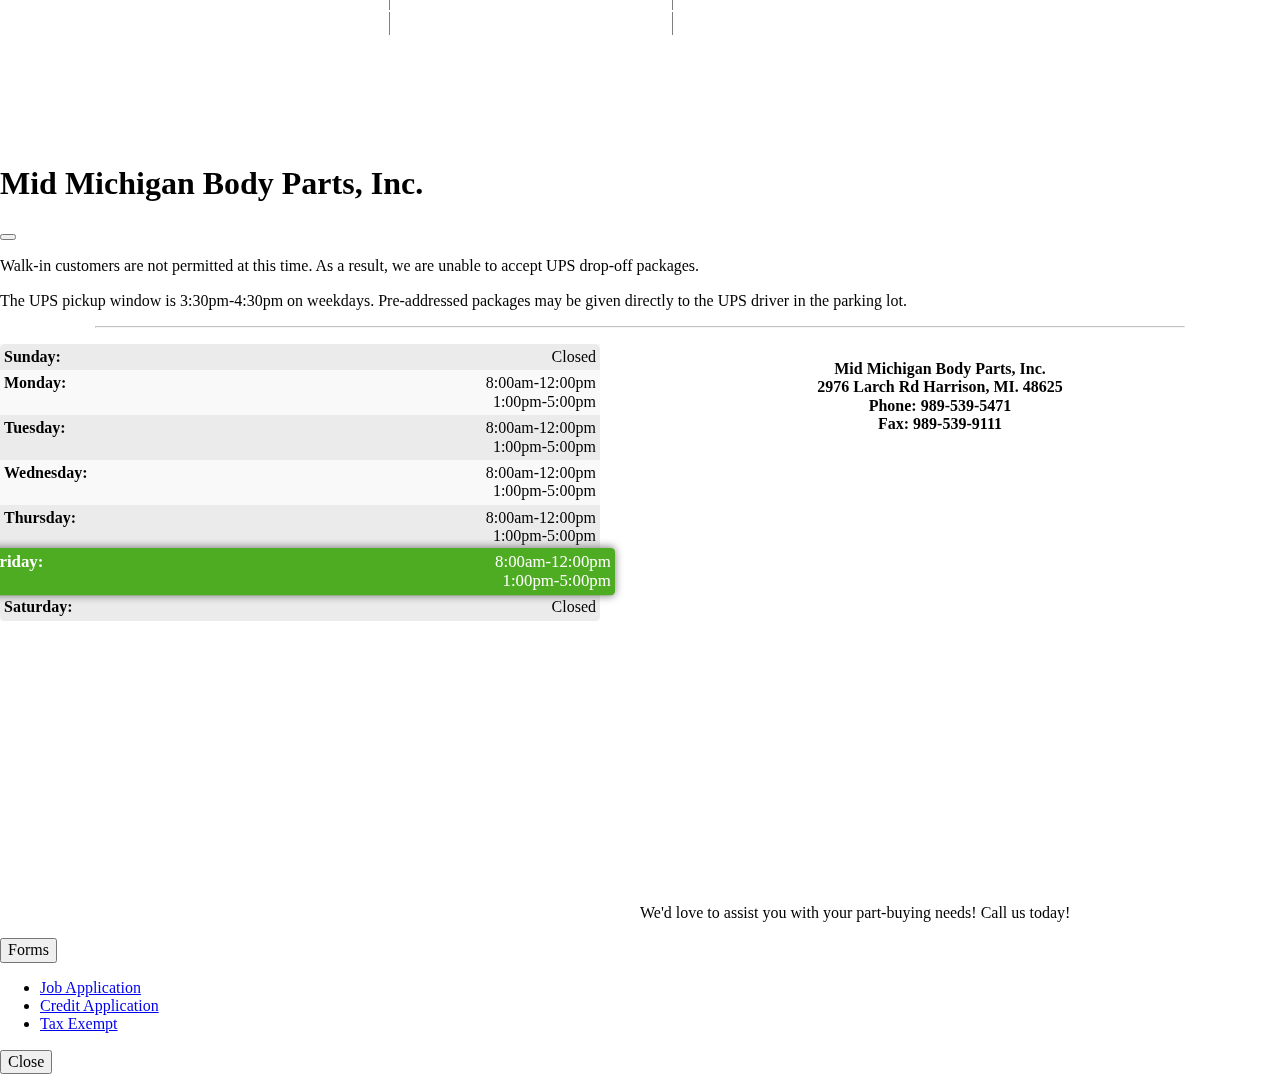
==== commit 2d1f503c: "increased accessibility" ====
--- a/index.html
+++ b/index.html
@@ -15,7 +15,7 @@
   <link rel="preconnect" href="https://fonts.googleapis.com">
   <link rel="preconnect" href="https://fonts.gstatic.com" crossorigin>
   <link href="https://fonts.googleapis.com/css2?family=Cambo&family=Roboto:wght@300&family=Rubik+Mono+One&display=swap"
-    rel="stylesheet">
+    rel="stylesheet" async>
   <link href="css/style.css" rel="stylesheet">
 </head>
 
@@ -137,7 +137,7 @@
         <div id="hiring-mobile">
           <hr>
           <h2 class="service-header">We're Hiring!</h2>
-          <p>We are actively seeking a full-time <strong>office manager</strong>. <a href="staff.html"
+          <p>We are actively seeking a full-time <strong>office manager</strong>. <br><a href="staff.html"
               class="supplier-link">See details about this position</a></p>
           <p id="phone">Call us today!<br><a href="tel:9895395471" class="supplier-link">989-539-5471</a></p>
         </div>
@@ -160,7 +160,7 @@
       <div class="service-content col">
         <div id="hiring-desktop">
           <h2 class="service-header">We're Hiring!</h2>
-          <p>We are actively seeking a full-time <strong>office manager</strong>. <a href="staff.html"
+          <p>We are actively seeking a full-time <strong>office manager</strong>.<br> <a href="staff.html"
               class="supplier-link">See details about this position</a></p>
         </div>
         <hr>
@@ -212,8 +212,8 @@
         <h2 class="service-header">Don't See What You're Looking For? Let Us Help!</h2>
         <p>We are happy to deliver your parts, even if you don't get them from us! We've worked with various parts
           suppliers around the state
-          to ensure prompt delivery to clients. This is a <a href="img/suppliers.pdf" target="_blank"
-            class="supplier-link">list of suppliers</a> that have utilized our delivery services.
+          to ensure prompt delivery to clients. <a href="img/suppliers.pdf" target="_blank"
+          class="supplier-link">This is a list of suppliers</a> that have utilized our delivery services.
         </p>
       </div>
     </div>
@@ -460,8 +460,8 @@
   </div>
   <script src="https://cdn.jsdelivr.net/npm/bootstrap@5.3.0-alpha1/dist/js/bootstrap.bundle.min.js"
     integrity="sha384-w76AqPfDkMBDXo30jS1Sgez6pr3x5MlQ1ZAGC+nuZB+EYdgRZgiwxhTBTkF7CXvN"
-    crossorigin="anonymous"></script>
-  <script src="app.js"></script>
+    crossorigin="anonymous" async></script>
+  <script src="app.js" async></script>
 </body>
 
 </html>--- a/css/style.css
+++ b/css/style.css
@@ -51,7 +51,7 @@
 }
 
 .supplier-link {
-    color: rgb(228, 235, 255);
+    color: white;
     font-weight: bold;
 }
 
@@ -188,7 +188,7 @@
 }
 
 .nav-logo {
-    width: 14rem;
+    width: 12rem;
 }
 
 .navbar-toggler {
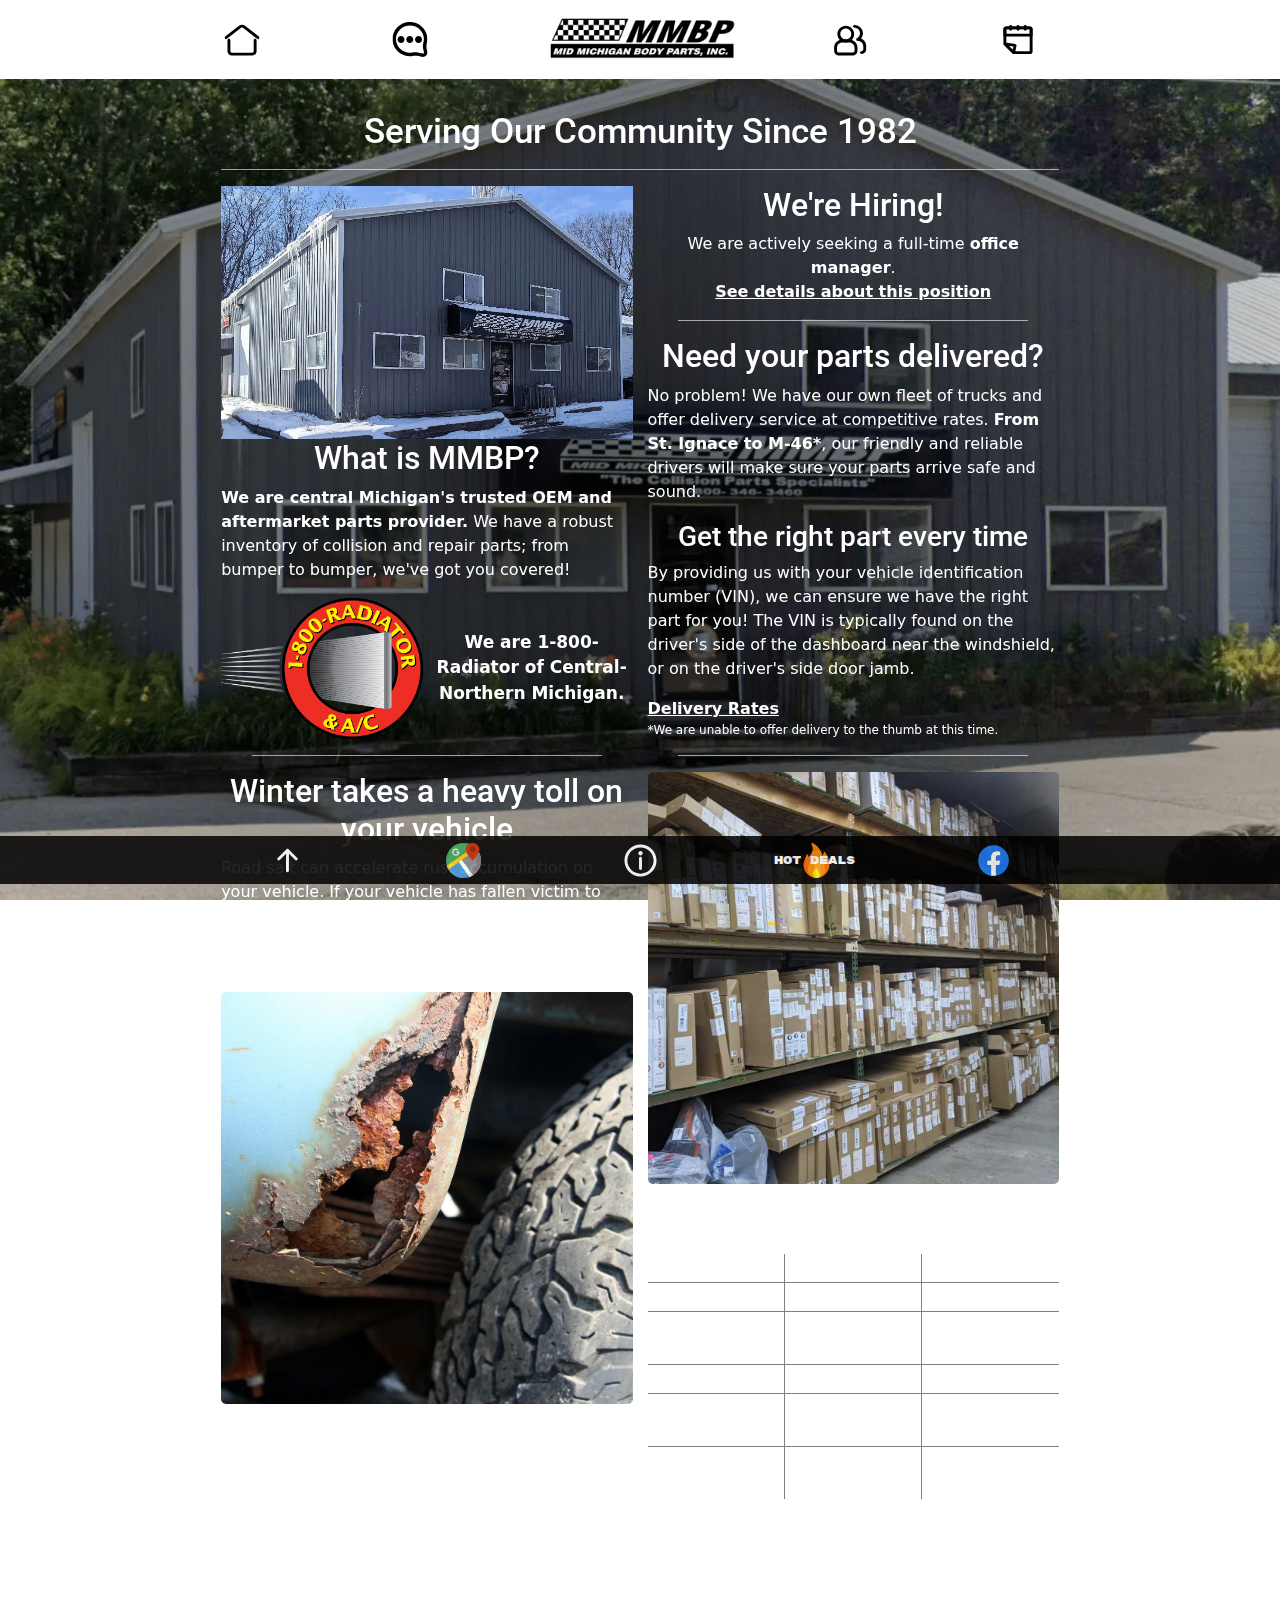
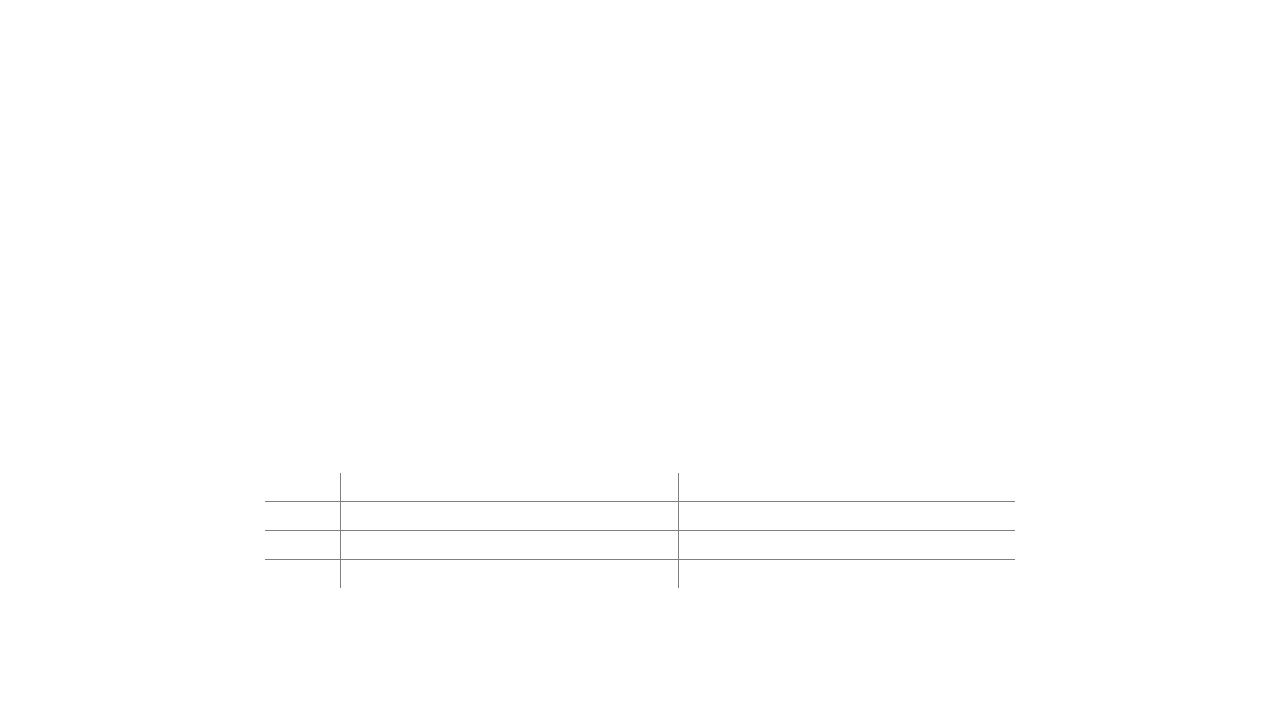
==== commit 96e7ad6e: "defined img sized to improve performance" ====
--- a/index.html
+++ b/index.html
@@ -5,12 +5,13 @@
   <meta charset="UTF-8">
   <meta http-equiv="X-UA-Compatible" content="IE=edge">
   <meta name="viewport" content="width=device-width, initial-scale=1.0">
-  <meta name="description" content="Central Michigan's trusted OEM and aftermarket parts provider with a robust inventory. From bumper to bumper, we've got you covered!">
+  <meta name="description"
+    content="Central Michigan's trusted OEM and aftermarket parts provider with a robust inventory. From bumper to bumper, we've got you covered!">
   <title>Mid Michigan Body Parts, Inc.</title>
   <link rel="icon" type="image/x-icon" href="img/favicon.ico">
   <link href="css/normalize.css" rel="stylesheet">
-  <link href="https://cdn.jsdelivr.net/npm/bootstrap@5.3.0-alpha1/dist/css/bootstrap.min.css" rel="stylesheet"
-    integrity="sha384-GLhlTQ8iRABdZLl6O3oVMWSktQOp6b7In1Zl3/Jr59b6EGGoI1aFkw7cmDA6j6gD" crossorigin="anonymous">
+  <link rel="preload" href="https://cdn.jsdelivr.net/npm/bootstrap@5.3.0-alpha1/dist/css/bootstrap.min.css" as="style" onload="this.rel='stylesheet'">
+    <integrity="sha384-GLhlTQ8iRABdZLl6O3oVMWSktQOp6b7In1Zl3/Jr59b6EGGoI1aFkw7cmDA6j6gD" crossorigin="anonymous">
   <link rel="preconnect" href="https://fonts.googleapis.com">
   <link rel="preconnect" href="https://fonts.googleapis.com">
   <link rel="preconnect" href="https://fonts.gstatic.com" crossorigin>
@@ -53,8 +54,8 @@
     WIDE HEADER
             -->
     <nav class="hidden">
-      <a class="nav-link" href="index.html"><svg class="header-svg" width="800px" height="800px" viewBox="0 0 1024 1024" class="icon"
-          version="1.1" xmlns="http://www.w3.org/2000/svg">
+      <a class="nav-link" href="index.html"><svg class="header-svg" width="800px" height="800px" viewBox="0 0 1024 1024"
+          class="icon" version="1.1" xmlns="http://www.w3.org/2000/svg">
           <path
             d="M981.4 502.3c-9.1 0-18.3-2.9-26-8.9L539 171.7c-15.3-11.8-36.7-11.8-52 0L70.7 493.4c-18.6 14.4-45.4 10.9-59.7-7.7-14.4-18.6-11-45.4 7.7-59.7L435 104.3c46-35.5 110.2-35.5 156.1 0L1007.5 426c18.6 14.4 22 41.1 7.7 59.7-8.5 10.9-21.1 16.6-33.8 16.6z"
             fill="#000000" />
@@ -64,8 +65,8 @@
         </svg>
         <p class="slider">Home</p>
       </a>
-      <a class="nav-link" href="about.html"><svg class="header-svg" viewBox="0 0 20 20" version="1.1" xmlns="http://www.w3.org/2000/svg"
-          xmlns:xlink="http://www.w3.org/1999/xlink" fill="#000000">
+      <a class="nav-link" href="about.html"><svg class="header-svg" viewBox="0 0 20 20" version="1.1"
+          xmlns="http://www.w3.org/2000/svg" xmlns:xlink="http://www.w3.org/1999/xlink" fill="#000000">
           <g id="SVGRepo_bgCarrier" stroke-width="0"></g>
           <g id="SVGRepo_tracerCarrier" stroke-linecap="round" stroke-linejoin="round"></g>
           <g id="SVGRepo_iconCarrier">
@@ -86,8 +87,8 @@
         <p class="slider">About</p>
       </a>
       <img src="img/MMBPBIZCARDLOGO.jpg" class="nav-logo" alt="MMBP Logo">
-      <a class="nav-link" href="staff.html"><svg class="header-svg" width="800px" height="800px" viewBox="0 0 1024 1024" class="icon"
-          version="1.1" xmlns="http://www.w3.org/2000/svg">
+      <a class="nav-link" href="staff.html"><svg class="header-svg" width="800px" height="800px" viewBox="0 0 1024 1024"
+          class="icon" version="1.1" xmlns="http://www.w3.org/2000/svg">
           <path
             d="M388.9 597.4c-135.2 0-245.3-110-245.3-245.3s110-245.3 245.3-245.3 245.3 110 245.3 245.3-110.1 245.3-245.3 245.3z m0-405.3c-88.2 0-160 71.8-160 160s71.8 160 160 160 160-71.8 160-160-71.8-160-160-160z"
             fill="#000000" />
@@ -100,8 +101,8 @@
         </svg>
         <p class="slider">Staff</p>
       </a>
-      <a class="nav-link" href="events.html"><svg class="header-svg" fill="#000000" viewBox="0 0 24 24" id="schedule-left"
-          data-name="Line Color" xmlns="http://www.w3.org/2000/svg" class="icon line-color">
+      <a class="nav-link" href="events.html"><svg class="header-svg" fill="#000000" viewBox="0 0 24 24"
+          id="schedule-left" data-name="Line Color" xmlns="http://www.w3.org/2000/svg" class="icon line-color">
           <g id="SVGRepo_bgCarrier" stroke-width="0"></g>
           <g id="SVGRepo_tracerCarrier" stroke-linecap="round" stroke-linejoin="round"></g>
           <g id="SVGRepo_iconCarrier">
@@ -125,13 +126,13 @@
     <hr>
     <div class="services-container">
       <div class="service-content col">
-        <img src="img/modalimg.webp" class="img-fluid" alt="MMBP Building">
+        <img width="1557" height="959" src="img/modalimg.webp" class="img-fluid" alt="MMBP Building">
         <h2 class="service-header">What is MMBP?</h2>
         <p><strong>We are central Michigan's trusted OEM and aftermarket parts provider.</strong> We have a robust
           inventory of collision and repair parts;
           from bumper to bumper, we've got you covered!</p>
         <section id="radiator">
-          <img src="img/1800radiator.png" id="radiator-logo" class="img-fluid" alt="1-800 Radiator Logo">
+          <img width="2673" height="1867" src="img/1800radiator.webp" id="radiator-logo" class="img-fluid" alt="1-800 Radiator Logo">
           <p id="radiator-text"><strong>We are 1-800-Radiator of Central-Northern Michigan.</strong></p>
         </section>
         <div id="hiring-mobile">
@@ -147,7 +148,7 @@
           harsh Michigan winters, we're here to help.
           We carry a variety of patch panels to get your car looking good as new!
         </p>
-        <img src="img/rustcar.webp" class="img-fluid service-img" alt="Rusty patch on car">
+        <img width="1065" height="1065" src="img/rustcar.webp" class="img-fluid service-img" alt="Rusty patch on car">
         <h2 class="service-header">Our inventory of patch panels includes:</h2>
         <ul class="panel-list">
           <li>Rocker Panels</li>
@@ -175,7 +176,7 @@
         <a href="img/delivery.pdf" target="_blank" class="supplier-link">Delivery Rates</a>
         <p id="asterisk">*We are unable to offer delivery to the thumb at this time.</p>
         <hr>
-        <img src="img/warehouse4.webp" class="img-fluid service-img" alt="MMBP warehouse inventory">
+        <img width="1086" height="1086" src="img/warehouse4.webp" class="img-fluid service-img" alt="MMBP warehouse inventory">
         <h2 class="service-header">Our Inventory</h2>
         <table class="inventory">
           <tr class="border-row">
@@ -212,8 +213,8 @@
         <h2 class="service-header">Don't See What You're Looking For? Let Us Help!</h2>
         <p>We are happy to deliver your parts, even if you don't get them from us! We've worked with various parts
           suppliers around the state
-          to ensure prompt delivery to clients. <a href="img/suppliers.pdf" target="_blank"
-          class="supplier-link">This is a list of suppliers</a> that have utilized our delivery services.
+          to ensure prompt delivery to clients. <a href="img/suppliers.pdf" target="_blank" class="supplier-link">This
+            is a list of suppliers</a> that have utilized our delivery services.
         </p>
       </div>
     </div>
@@ -257,16 +258,16 @@
             -->
   <footer class="footer">
     <div class="footer-content">
-      <a href="#" aria-label="Back to top of page"><svg class="foot-svg" width="800px" height="800px" viewBox="0 0 24 24" fill="none"
-          xmlns="http://www.w3.org/2000/svg">
+      <a href="#" aria-label="Back to top of page"><svg class="foot-svg" width="800px" height="800px"
+          viewBox="0 0 24 24" fill="none" xmlns="http://www.w3.org/2000/svg">
           <path fill-rule="evenodd" clip-rule="evenodd"
             d="M11.2929 4.29289C11.6834 3.90237 12.3166 3.90237 12.7071 4.29289L18.7071 10.2929C19.0976 10.6834 19.0976 11.3166 18.7071 11.7071C18.3166 12.0976 17.6834 12.0976 17.2929 11.7071L13 7.41421V19C13 19.5523 12.5523 20 12 20C11.4477 20 11 19.5523 11 19V7.41421L6.70711 11.7071C6.31658 12.0976 5.68342 12.0976 5.29289 11.7071C4.90237 11.3166 4.90237 10.6834 5.29289 10.2929L11.2929 4.29289Z"
             fill="#ffffff" />
         </svg></a>
-      <a href="https://www.google.com/maps/place/Mid+Michigan+Body+Parts,+Inc./@43.9937777,-84.7965231,15z/data=!4m5!3m4!1s0x0:0x6b0618e33514193b!8m2!3d43.9947454!4d-84.7881957" aria-label="See MMBP on Google Maps"
-        target="_blank"><svg class="foot-svg" height="800px" width="800px" version="1.1" id="Layer_1"
-          xmlns="http://www.w3.org/2000/svg" xmlns:xlink="http://www.w3.org/1999/xlink" viewBox="0 0 512 512"
-          xml:space="preserve">
+      <a href="https://www.google.com/maps/place/Mid+Michigan+Body+Parts,+Inc./@43.9937777,-84.7965231,15z/data=!4m5!3m4!1s0x0:0x6b0618e33514193b!8m2!3d43.9947454!4d-84.7881957"
+        aria-label="See MMBP on Google Maps" target="_blank"><svg class="foot-svg" height="800px" width="800px"
+          version="1.1" id="Layer_1" xmlns="http://www.w3.org/2000/svg" xmlns:xlink="http://www.w3.org/1999/xlink"
+          viewBox="0 0 512 512" xml:space="preserve">
           <circle style="fill:#40A459;" cx="255.722" cy="256" r="255.445" />
           <path style="fill:#378B4E;" d="M255.722,0.555c-1.944,0-3.878,0.03-5.812,0.073c-0.492,0.011-0.983,0.022-1.474,0.037
                  c-1.843,0.051-3.682,0.119-5.514,0.209c-0.474,0.023-0.945,0.056-1.418,0.081c-1.394,0.077-2.785,0.165-4.174,0.264
@@ -357,8 +358,9 @@
           </svg></div>
         <div id="deals-link">Hot Deals</div>
       </a>
-      <a href="https://www.facebook.com/MidMichiganBodyPartsInc" aria-label="See MMBP's Facebook page" target="_blank"><svg class="foot-svg" width="800px"
-          height="800px" viewBox="0 0 16 16" xmlns="http://www.w3.org/2000/svg" fill="none">
+      <a href="https://www.facebook.com/MidMichiganBodyPartsInc" aria-label="See MMBP's Facebook page"
+        target="_blank"><svg class="foot-svg" width="800px" height="800px" viewBox="0 0 16 16"
+          xmlns="http://www.w3.org/2000/svg" fill="none">
           <path fill="#1877F2"
             d="M15 8a7 7 0 00-7-7 7 7 0 00-1.094 13.915v-4.892H5.13V8h1.777V6.458c0-1.754 1.045-2.724 2.644-2.724.766 0 1.567.137 1.567.137v1.723h-.883c-.87 0-1.14.54-1.14 1.093V8h1.941l-.31 2.023H9.094v4.892A7.001 7.001 0 0015 8z" />
           <path fill="#ffffff"
@@ -459,9 +461,10 @@
     </div>
   </div>
   <script src="https://cdn.jsdelivr.net/npm/bootstrap@5.3.0-alpha1/dist/js/bootstrap.bundle.min.js"
-    integrity="sha384-w76AqPfDkMBDXo30jS1Sgez6pr3x5MlQ1ZAGC+nuZB+EYdgRZgiwxhTBTkF7CXvN"
-    crossorigin="anonymous" async></script>
+    integrity="sha384-w76AqPfDkMBDXo30jS1Sgez6pr3x5MlQ1ZAGC+nuZB+EYdgRZgiwxhTBTkF7CXvN" crossorigin="anonymous"
+    async></script>
   <script src="app.js" async></script>
 </body>
+<div id="bg"></div>
 
 </html>--- a/css/style.css
+++ b/css/style.css
@@ -2,7 +2,7 @@
     box-sizing: border-box;
 }
 
-body:after {
+#bg {
     content: "";
     position: fixed;
     left: 0;
@@ -14,6 +14,8 @@
     background: radial-gradient(rgba(0, 0, 0, 0.455) 7%, rgba(0, 0, 0, 0.12)),
         url('../img/mmbpbuilding2.webp') no-repeat 50% 50%;
     background-size: cover;
+    background-position: center center;
+    background-repeat: no-repeat;
 }
 
 .main {
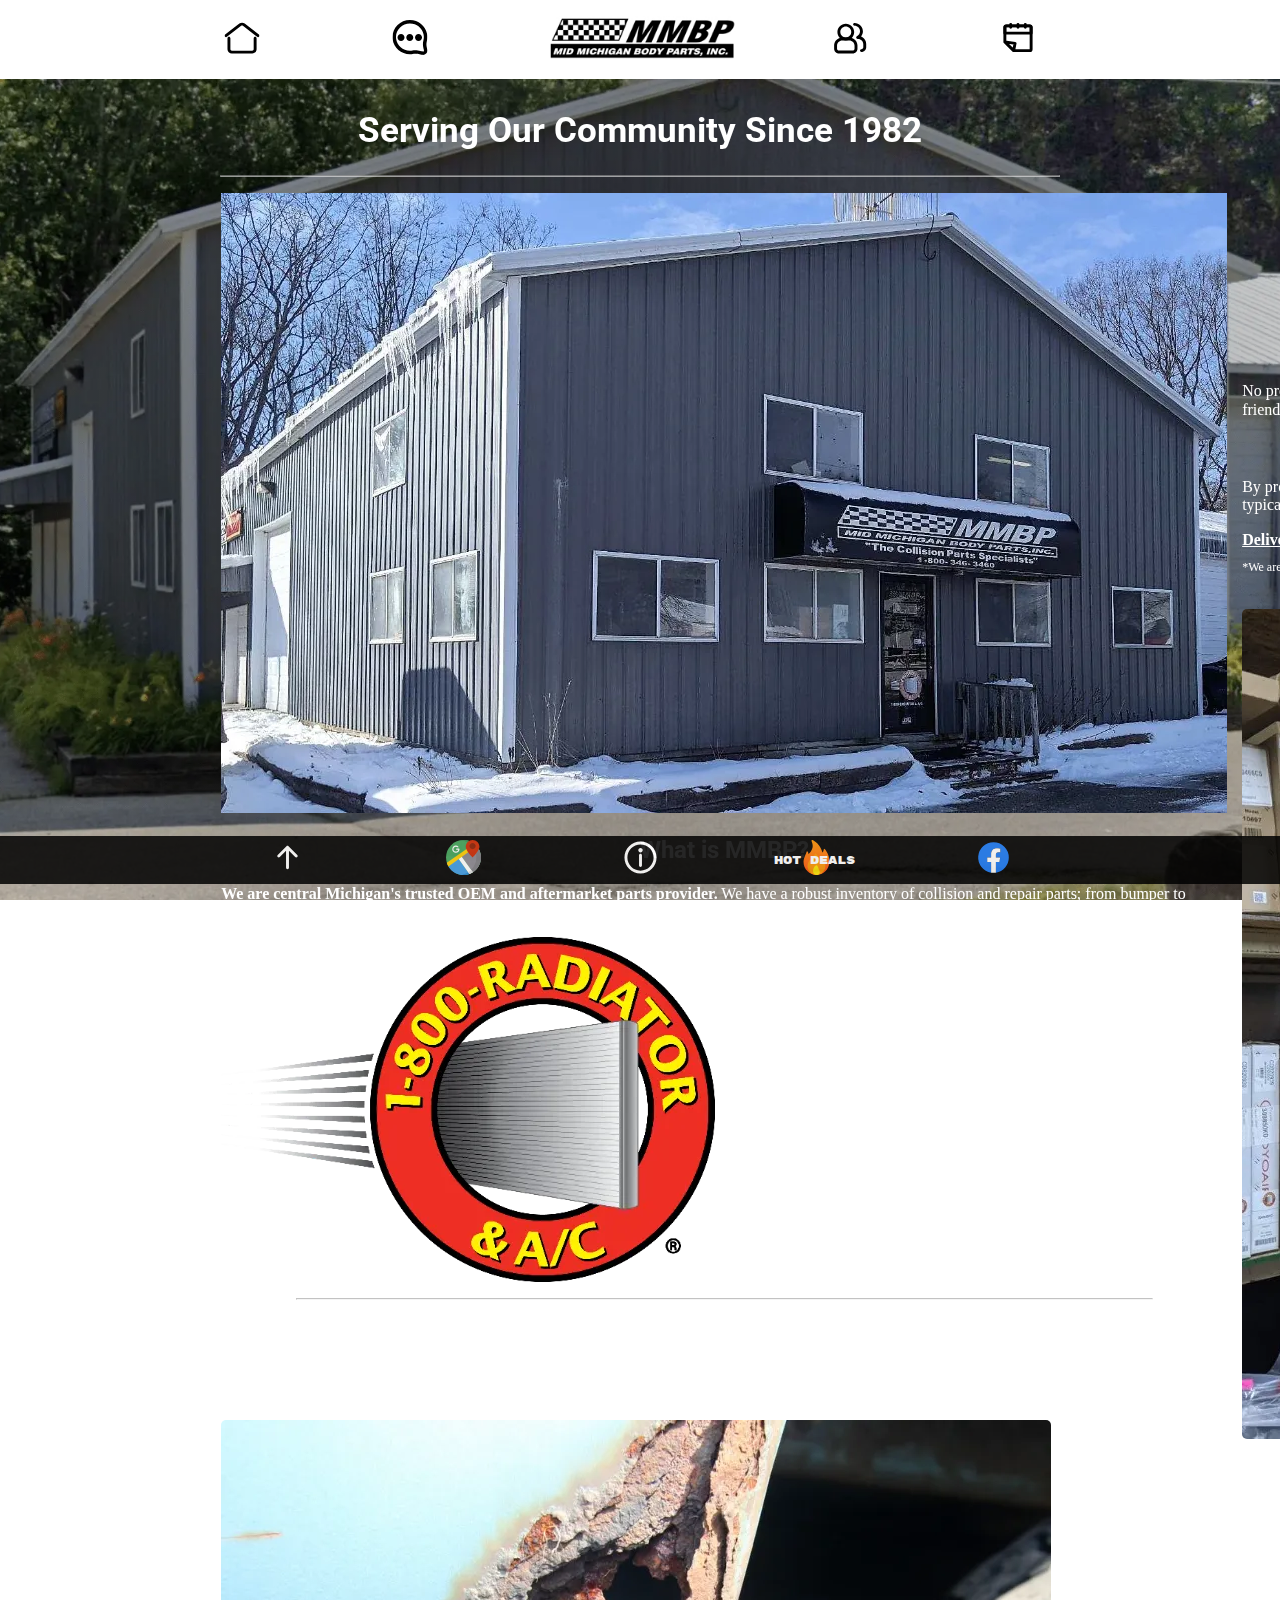
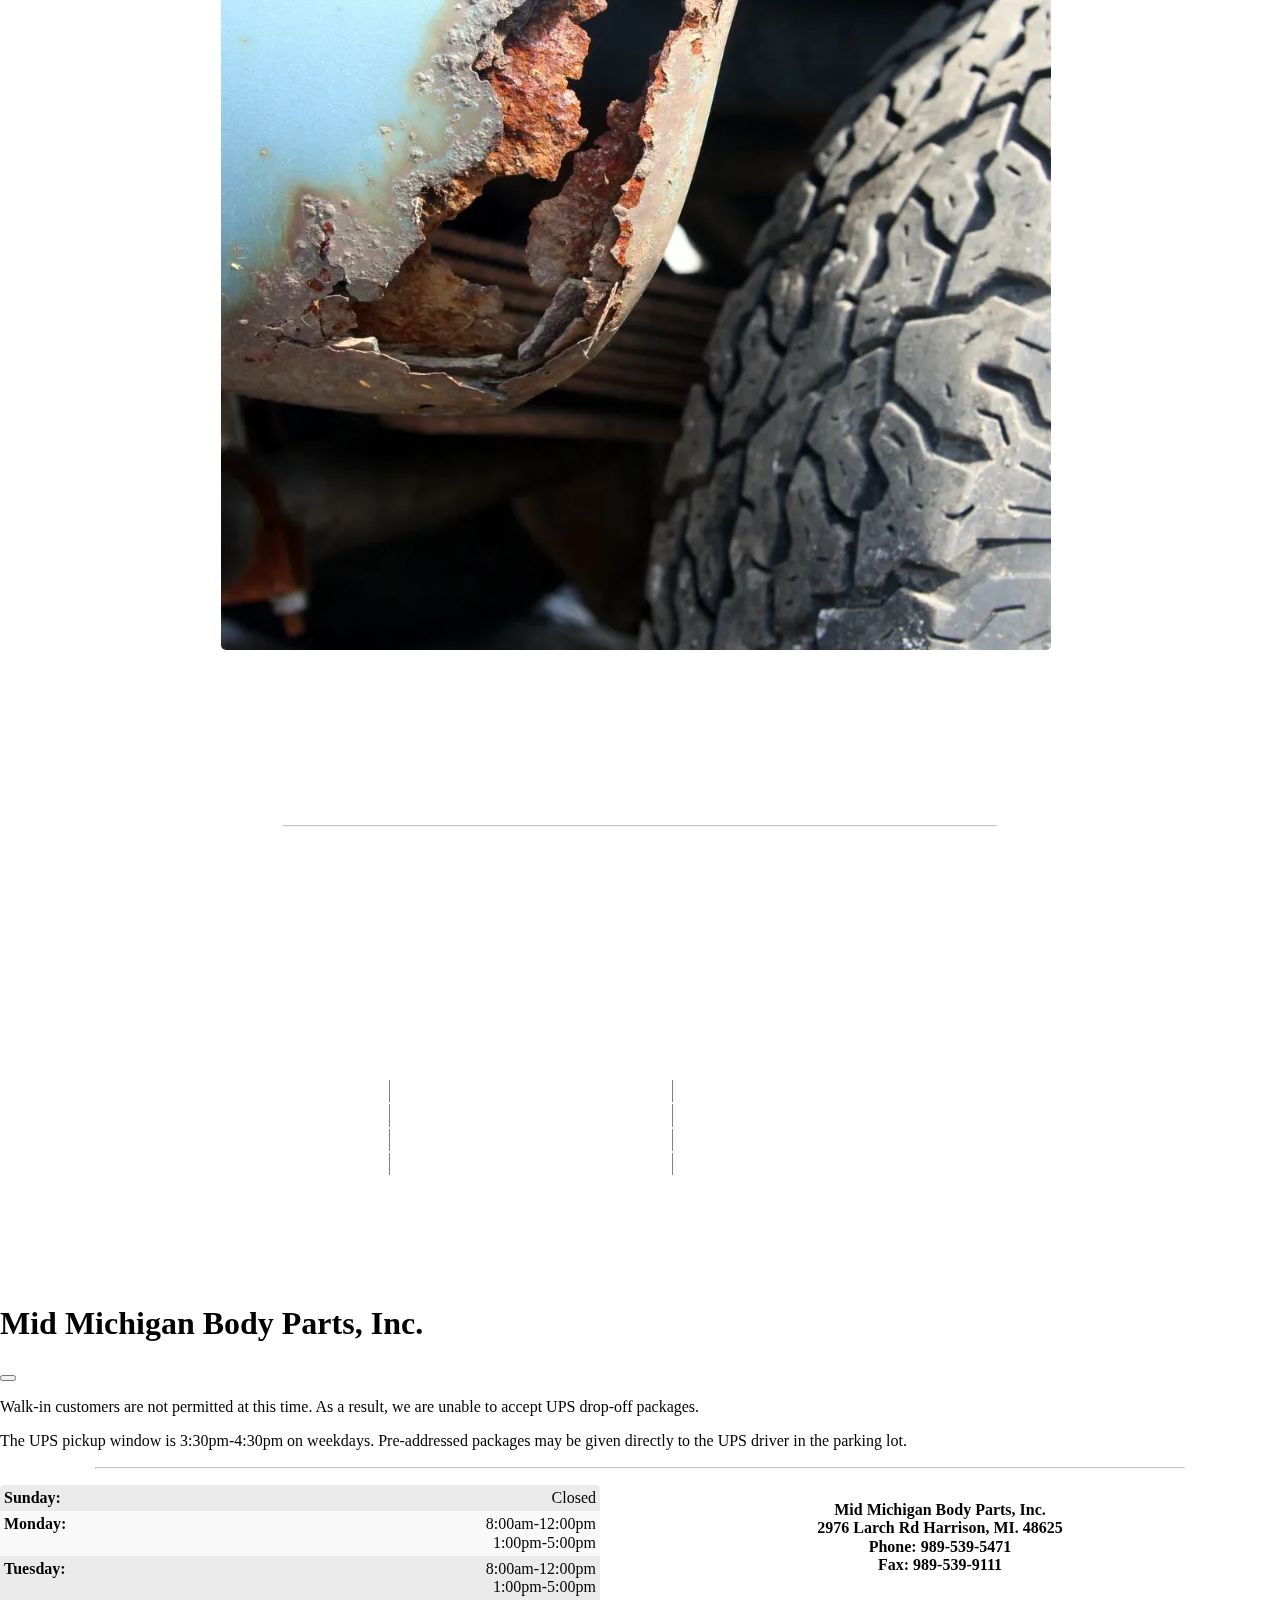
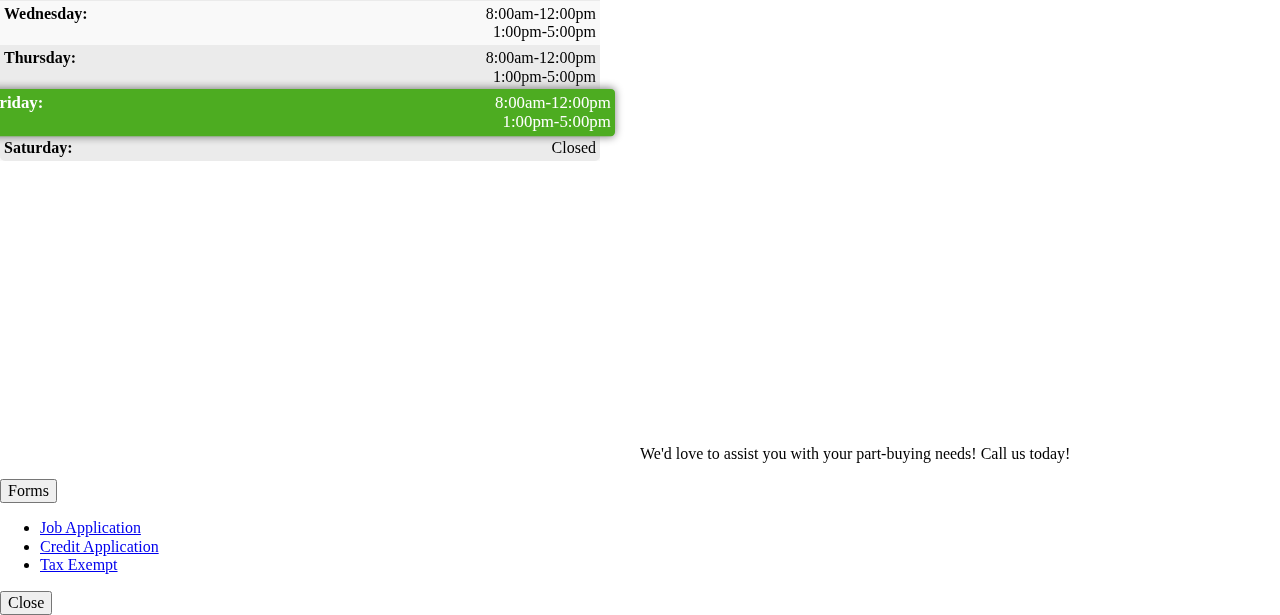
==== commit 52ed38c8: "resized and optimized images" ====
--- a/index.html
+++ b/index.html
@@ -10,13 +10,15 @@
   <title>Mid Michigan Body Parts, Inc.</title>
   <link rel="icon" type="image/x-icon" href="img/favicon.ico">
   <link href="css/normalize.css" rel="stylesheet">
-  <link rel="preload" href="https://cdn.jsdelivr.net/npm/bootstrap@5.3.0-alpha1/dist/css/bootstrap.min.css" as="style" onload="this.rel='stylesheet'">
-    <integrity="sha384-GLhlTQ8iRABdZLl6O3oVMWSktQOp6b7In1Zl3/Jr59b6EGGoI1aFkw7cmDA6j6gD" crossorigin="anonymous">
+  <link rel="preload" href="https://cdn.jsdelivr.net/npm/bootstrap@5.3.0-alpha1/dist/css/bootstrap.min.css" as="style"
+    onload="this.rel='stylesheet'" integrity="sha384-GLhlTQ8iRABdZLl6O3oVMWSktQOp6b7In1Zl3/Jr59b6EGGoI1aFkw7cmDA6j6gD"
+    crossorigin="anonymous">
   <link rel="preconnect" href="https://fonts.googleapis.com">
   <link rel="preconnect" href="https://fonts.googleapis.com">
   <link rel="preconnect" href="https://fonts.gstatic.com" crossorigin>
-  <link href="https://fonts.googleapis.com/css2?family=Cambo&family=Roboto:wght@300&family=Rubik+Mono+One&display=swap"
-    rel="stylesheet" async>
+  <link rel="preload"
+    href="https://fonts.googleapis.com/css2?family=Cambo&family=Roboto:wght@300&family=Rubik+Mono+One&display=swap"
+    as="style" onload="this.rel='stylesheet'">
   <link href="css/style.css" rel="stylesheet">
 </head>
 
@@ -126,13 +128,14 @@
     <hr>
     <div class="services-container">
       <div class="service-content col">
-        <img width="1557" height="959" src="img/modalimg.webp" class="img-fluid" alt="MMBP Building">
+        <img width="1006" height="620" src="img/modalimg.webp" class="img-fluid" alt="MMBP Building">
         <h2 class="service-header">What is MMBP?</h2>
         <p><strong>We are central Michigan's trusted OEM and aftermarket parts provider.</strong> We have a robust
           inventory of collision and repair parts;
           from bumper to bumper, we've got you covered!</p>
         <section id="radiator">
-          <img width="2673" height="1867" src="img/1800radiator.webp" id="radiator-logo" class="img-fluid" alt="1-800 Radiator Logo">
+          <img width="494" height="345" src="img/1800radiator.webp" id="radiator-logo" class="img-fluid"
+            alt="1-800 Radiator Logo">
           <p id="radiator-text"><strong>We are 1-800-Radiator of Central-Northern Michigan.</strong></p>
         </section>
         <div id="hiring-mobile">
@@ -148,7 +151,7 @@
           harsh Michigan winters, we're here to help.
           We carry a variety of patch panels to get your car looking good as new!
         </p>
-        <img width="1065" height="1065" src="img/rustcar.webp" class="img-fluid service-img" alt="Rusty patch on car">
+        <img width="830" height="830" src="img/rustcar.webp" class="img-fluid service-img" alt="Rusty patch on car">
         <h2 class="service-header">Our inventory of patch panels includes:</h2>
         <ul class="panel-list">
           <li>Rocker Panels</li>
@@ -176,7 +179,8 @@
         <a href="img/delivery.pdf" target="_blank" class="supplier-link">Delivery Rates</a>
         <p id="asterisk">*We are unable to offer delivery to the thumb at this time.</p>
         <hr>
-        <img width="1086" height="1086" src="img/warehouse4.webp" class="img-fluid service-img" alt="MMBP warehouse inventory">
+        <img width="830" height="830" src="img/warehouse4.webp" class="img-fluid service-img"
+          alt="MMBP warehouse inventory">
         <h2 class="service-header">Our Inventory</h2>
         <table class="inventory">
           <tr class="border-row">
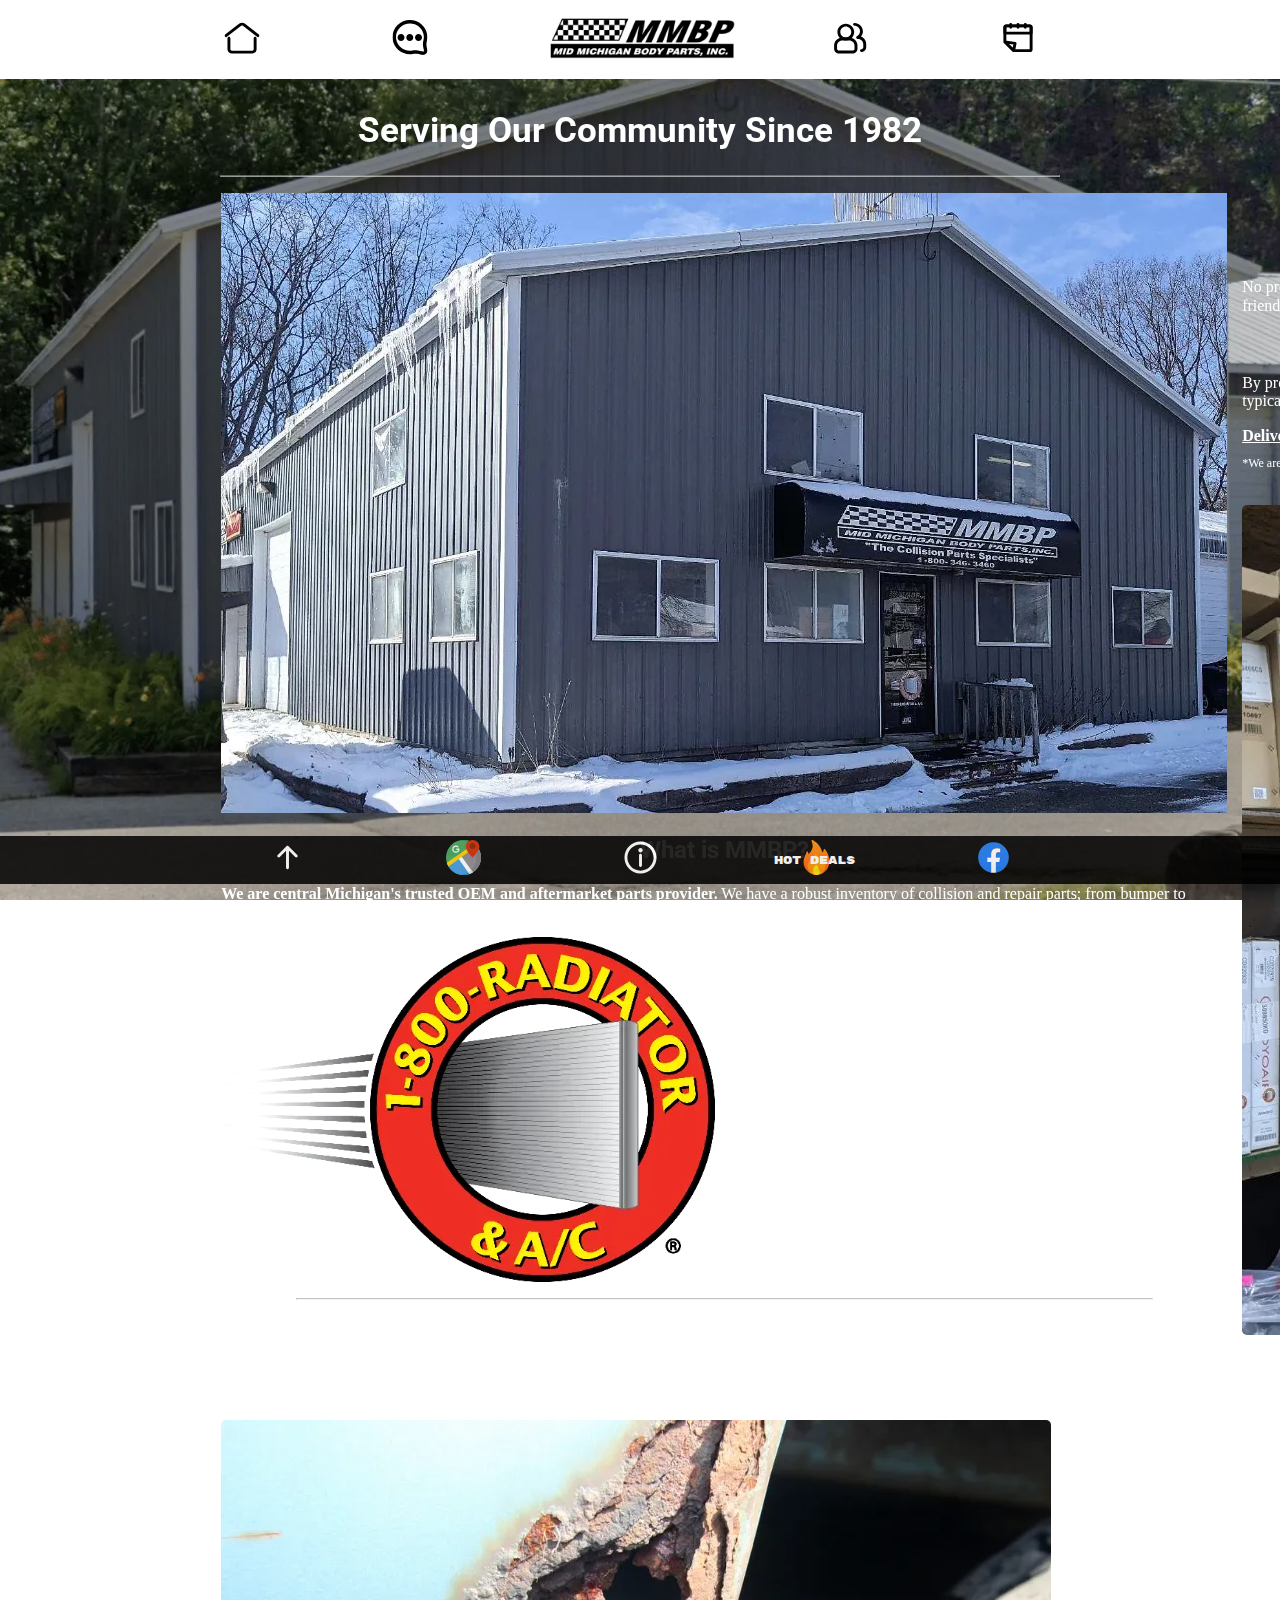
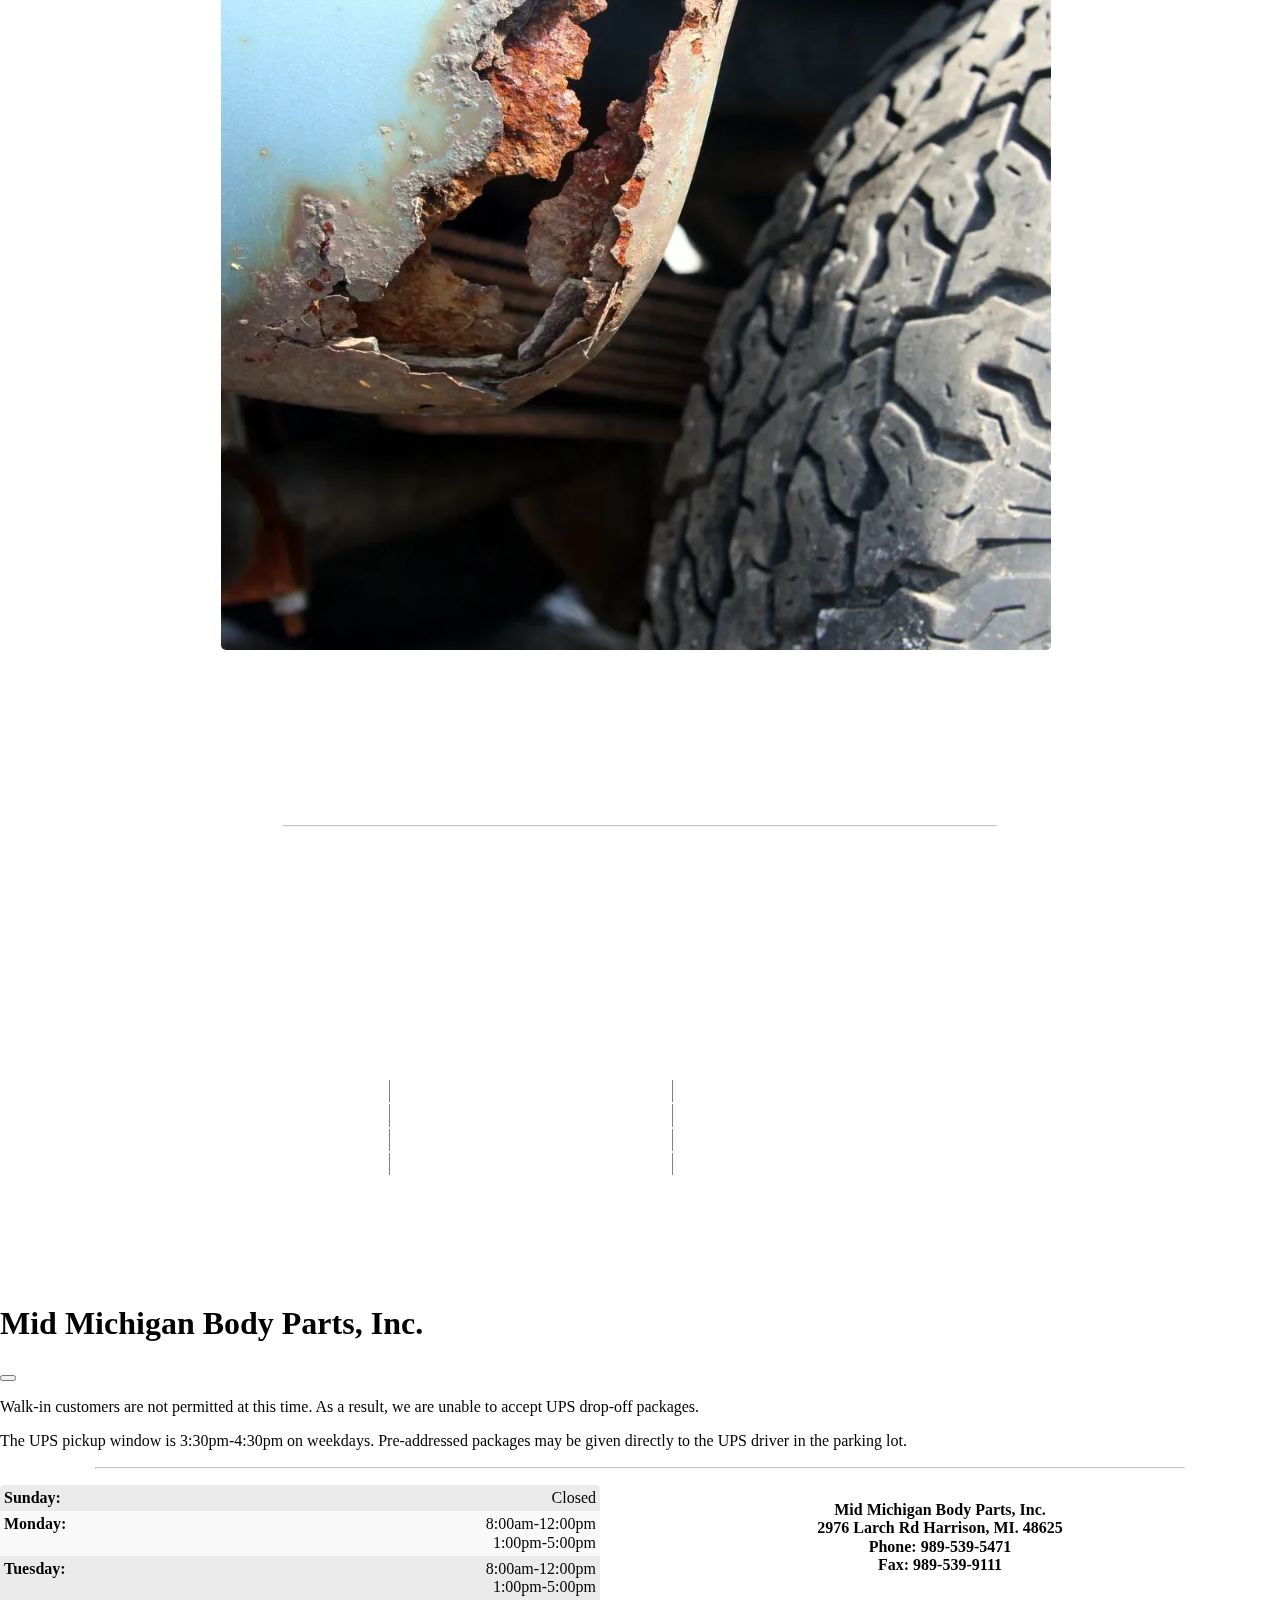
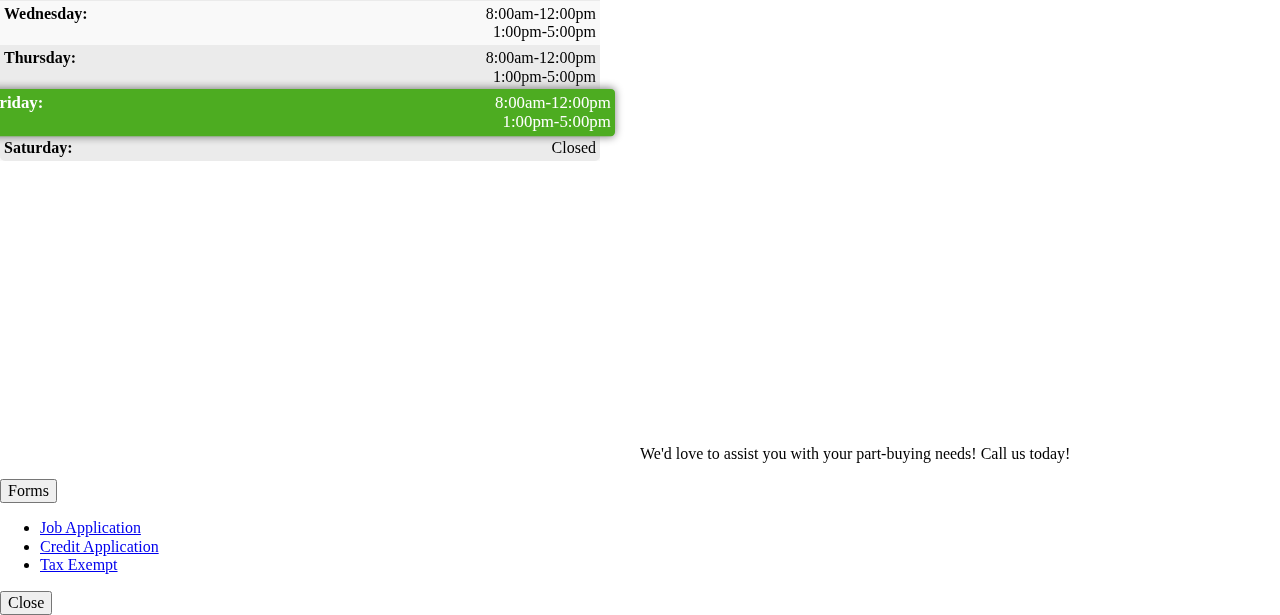
==== commit 2fa88f6a: "updated staffing/hiring" ====
--- a/index.html
+++ b/index.html
@@ -13,9 +13,6 @@
   <link rel="preload" href="https://cdn.jsdelivr.net/npm/bootstrap@5.3.0-alpha1/dist/css/bootstrap.min.css" as="style"
     onload="this.rel='stylesheet'" integrity="sha384-GLhlTQ8iRABdZLl6O3oVMWSktQOp6b7In1Zl3/Jr59b6EGGoI1aFkw7cmDA6j6gD"
     crossorigin="anonymous">
-  <link rel="preconnect" href="https://fonts.googleapis.com">
-  <link rel="preconnect" href="https://fonts.googleapis.com">
-  <link rel="preconnect" href="https://fonts.gstatic.com" crossorigin>
   <link rel="preload"
     href="https://fonts.googleapis.com/css2?family=Cambo&family=Roboto:wght@300&family=Rubik+Mono+One&display=swap"
     as="style" onload="this.rel='stylesheet'">
@@ -138,13 +135,13 @@
             alt="1-800 Radiator Logo">
           <p id="radiator-text"><strong>We are 1-800-Radiator of Central-Northern Michigan.</strong></p>
         </section>
-        <div id="hiring-mobile">
+        <!-- <div id="hiring-mobile">
           <hr>
           <h2 class="service-header">We're Hiring!</h2>
           <p>We are actively seeking a full-time <strong>office manager</strong>. <br><a href="staff.html"
               class="supplier-link">See details about this position</a></p>
           <p id="phone">Call us today!<br><a href="tel:9895395471" class="supplier-link">989-539-5471</a></p>
-        </div>
+        </div> -->
         <hr>
         <h2 class="service-header">Winter takes a heavy toll on your vehicle</h2>
         <p>Road salt can accelerate rust accumulation on your vehicle. If your vehicle has fallen victim to those
@@ -162,11 +159,11 @@
         </ul>
       </div>
       <div class="service-content col">
-        <div id="hiring-desktop">
+        <!-- <div id="hiring-desktop">
           <h2 class="service-header">We're Hiring!</h2>
           <p>We are actively seeking a full-time <strong>office manager</strong>.<br> <a href="staff.html"
               class="supplier-link">See details about this position</a></p>
-        </div>
+        </div> -->
         <hr>
         <h2 class="service-header">Need your parts delivered?</h2>
         <p>No problem! We have our own fleet of trucks and offer delivery service at competitive rates. <strong>From St.
@@ -394,7 +391,7 @@
               <p>2976 Larch Rd Harrison, MI. 48625</p>
               <p>Phone: 989-539-5471</p>
               <p>Fax: 989-539-9111</p>
-              <iframe
+              <iframe async
                 src="https://www.google.com/maps/embed?pb=!1m14!1m8!1m3!1d11481.157127603186!2d-84.7881957!3d43.9947454!3m2!1i1024!2i768!4f13.1!3m3!1m2!1s0x0%3A0x6b0618e33514193b!2sMid%20Michigan%20Body%20Parts%2C%20Inc.!5e0!3m2!1sen!2sus!4v1677179357650!5m2!1sen!2sus"
                 width="600" height="450" style="border:0;" allowfullscreen="" loading="lazy"
                 referrerpolicy="no-referrer-when-downgrade" class="img-fluid"></iframe>
--- a/css/style.css
+++ b/css/style.css
@@ -3,19 +3,16 @@
 }
 
 #bg {
-    content: "";
     position: fixed;
-    left: 0;
     top: 0;
     right: 0;
     bottom: 0;
     z-index: -1;
     display: block;
     background: radial-gradient(rgba(0, 0, 0, 0.455) 7%, rgba(0, 0, 0, 0.12)),
-        url('../img/mmbpbuilding2.webp') no-repeat 50% 50%;
-    background-size: cover;
-    background-position: center center;
-    background-repeat: no-repeat;
+        url('../img/mmbpbuilding1.webp') no-repeat;
+    height: 970px;
+    width: 576px;
 }
 
 .main {
@@ -68,24 +65,8 @@
     margin: auto;
 }
 
-#reviews {
-    margin: auto;
-    padding-bottom: 4rem;
-}
-
-.review-header {
-    text-align: center;
-    color: white;
-    padding-top: 1rem;
-    font-weight: 300;
-}
-
 #google-header {
     margin: 2rem auto;
-}
-
-#review-p {
-    text-align: center;
 }
 
 #apply {
@@ -360,15 +341,18 @@
 .back-button {
     font-weight: lighter;
     position: absolute;
-    right: 0;
-    top: 0;
-    text-align: right;
-    background: none;
-    color: gray;
-    border: none;
-    width: 50%;
-    white-space: nowrap;;
-    text-decoration: underline;
+    background: rgba(236, 236, 236);
+    text-align: center;
+    right: 5px;
+    top: 5px;
+    color: black;
+    border: 1px solid lightgray;
+    width: 40%;
+    white-space: nowrap;
+    text-decoration: none;
+    font-size: 13px;
+    transition-duration: .3s;
+    border-radius: 3px;
 }
 
 .back-button {
@@ -557,6 +541,23 @@
     text-align: center;
 }
 
+#radiator-support {
+    width: 90%;
+    border-radius: 4px;
+    margin: 1rem auto;
+    border: 1px solid gray;
+}
+
+#products svg {
+    width: 155px;
+    margin: -25px auto;
+    padding: 0;
+}
+
+#products h3 {
+    margin-bottom: 1rem;
+}
+
 /* =====================================
 =============== EVENTS =================
 ======================================== */
@@ -571,6 +572,20 @@
 /* ================================
 ========== MEDIA QUERIES ==========
 ================================ */
+@media screen and (min-width: 500px) {
+    #bg {
+        top: 0;
+        left: 0;
+        bottom: 0;
+        right: 0;
+        background: radial-gradient(rgba(0, 0, 0, 0.455) 7%, rgba(0, 0, 0, 0.12)),
+            url('../img/mmbpbuilding2.webp') no-repeat 50% 50%;
+        height: auto;
+        width: auto;
+        background-size: cover;
+    }
+}
+
 @media screen and (min-width: 1200px) {
     .team-container {
         display: grid;
@@ -662,10 +677,6 @@
         display: none;
     }
 
-    #reviews {
-        width: 75%;
-    }
-
     .returns {
         text-align: center;
     }
@@ -676,18 +687,6 @@
         gap: 15px;
     }
 
-    /* .team-container {
-        display: grid;
-        grid-template-columns: 1fr 1fr;
-        grid-template-rows: auto;
-        grid-template-areas:
-            "text-a employ"
-            "text-a text-b"
-            "text-a list"
-            "apply apply";
-        column-gap: 10px;
-    } */
-
     #text-a {
         grid-area: text-a;
     }
@@ -713,29 +712,31 @@
     }
 
     .deals-container {
-        display: grid;
+        /* display: grid;
         grid-template-columns: 1fr 1fr;
-        gap: 1rem;
-    }
-
-    .staff-button,
-    .back-button {
-        text-align: center;
-        background:rgba(236, 236, 236);
-        text-decoration: none;
-        transition-duration: .4s;
-        border-radius: 3px;
+        gap: 1rem; */
     }
 
     .staff-button:hover,
     .back-button:hover {
-        background: rgba(190, 190, 190);
+        background: rgb(161, 161, 161);
+        border: 1px solid black;
         color: white;
     }
 
 }
 
 @media screen and (min-width: 768px) {
+    #products div {
+        display: grid;
+        grid-template-columns: 20% 20%;
+        justify-content: center;
+        gap: 10px;
+    }
+
+    #radiator-support {
+        width: 80%;
+    }
 
     .card-main {
         width: 46rem;
@@ -770,10 +771,6 @@
         align-items: center;
     }
 
-    #reviews {
-        width: 55%;
-    }
-
     .services-container {
         display: grid;
         grid-template-columns: 1fr 1fr;
@@ -804,14 +801,6 @@
         margin: auto 0;
     }
 
-    #reviews {
-        width: 45%;
-    }
-
-    #review-p {
-        width: 65%;
-        margin: auto;
-    }
 }
 
 @media screen and (min-width: 1200px) {
